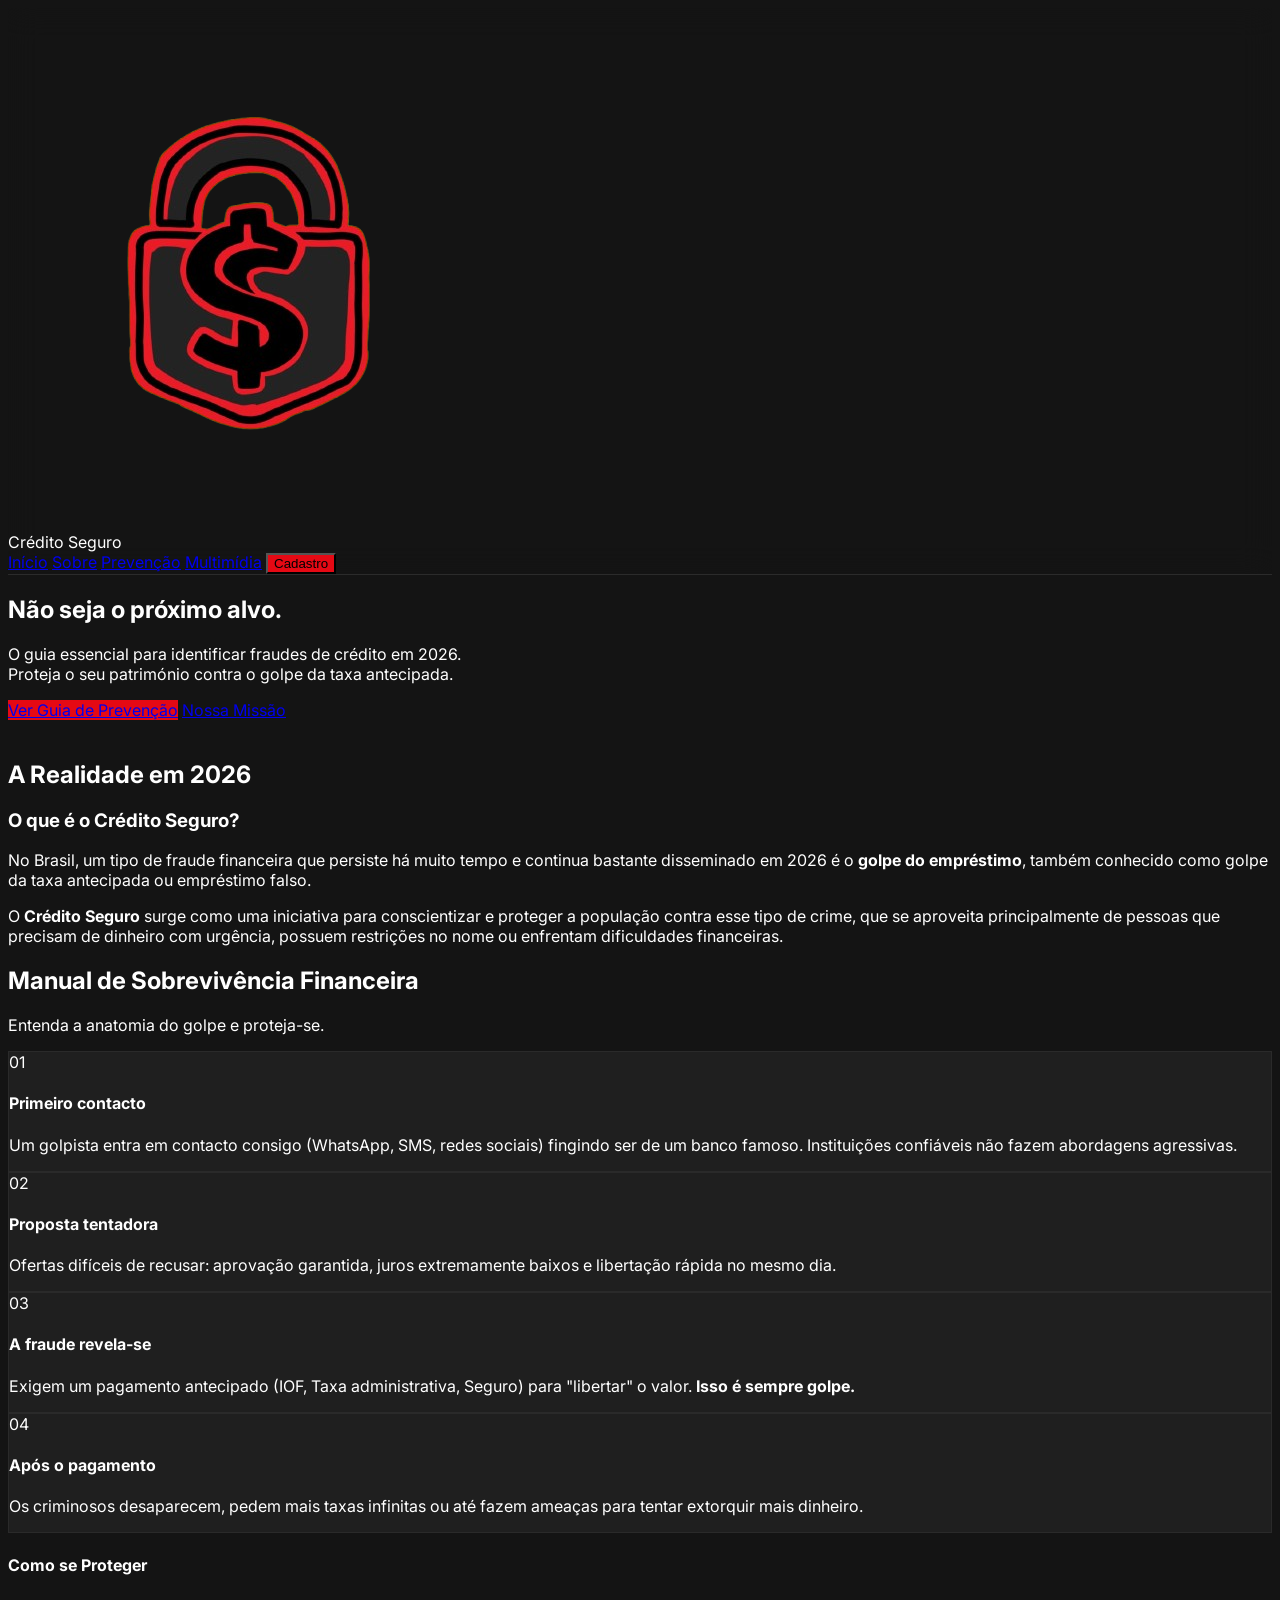
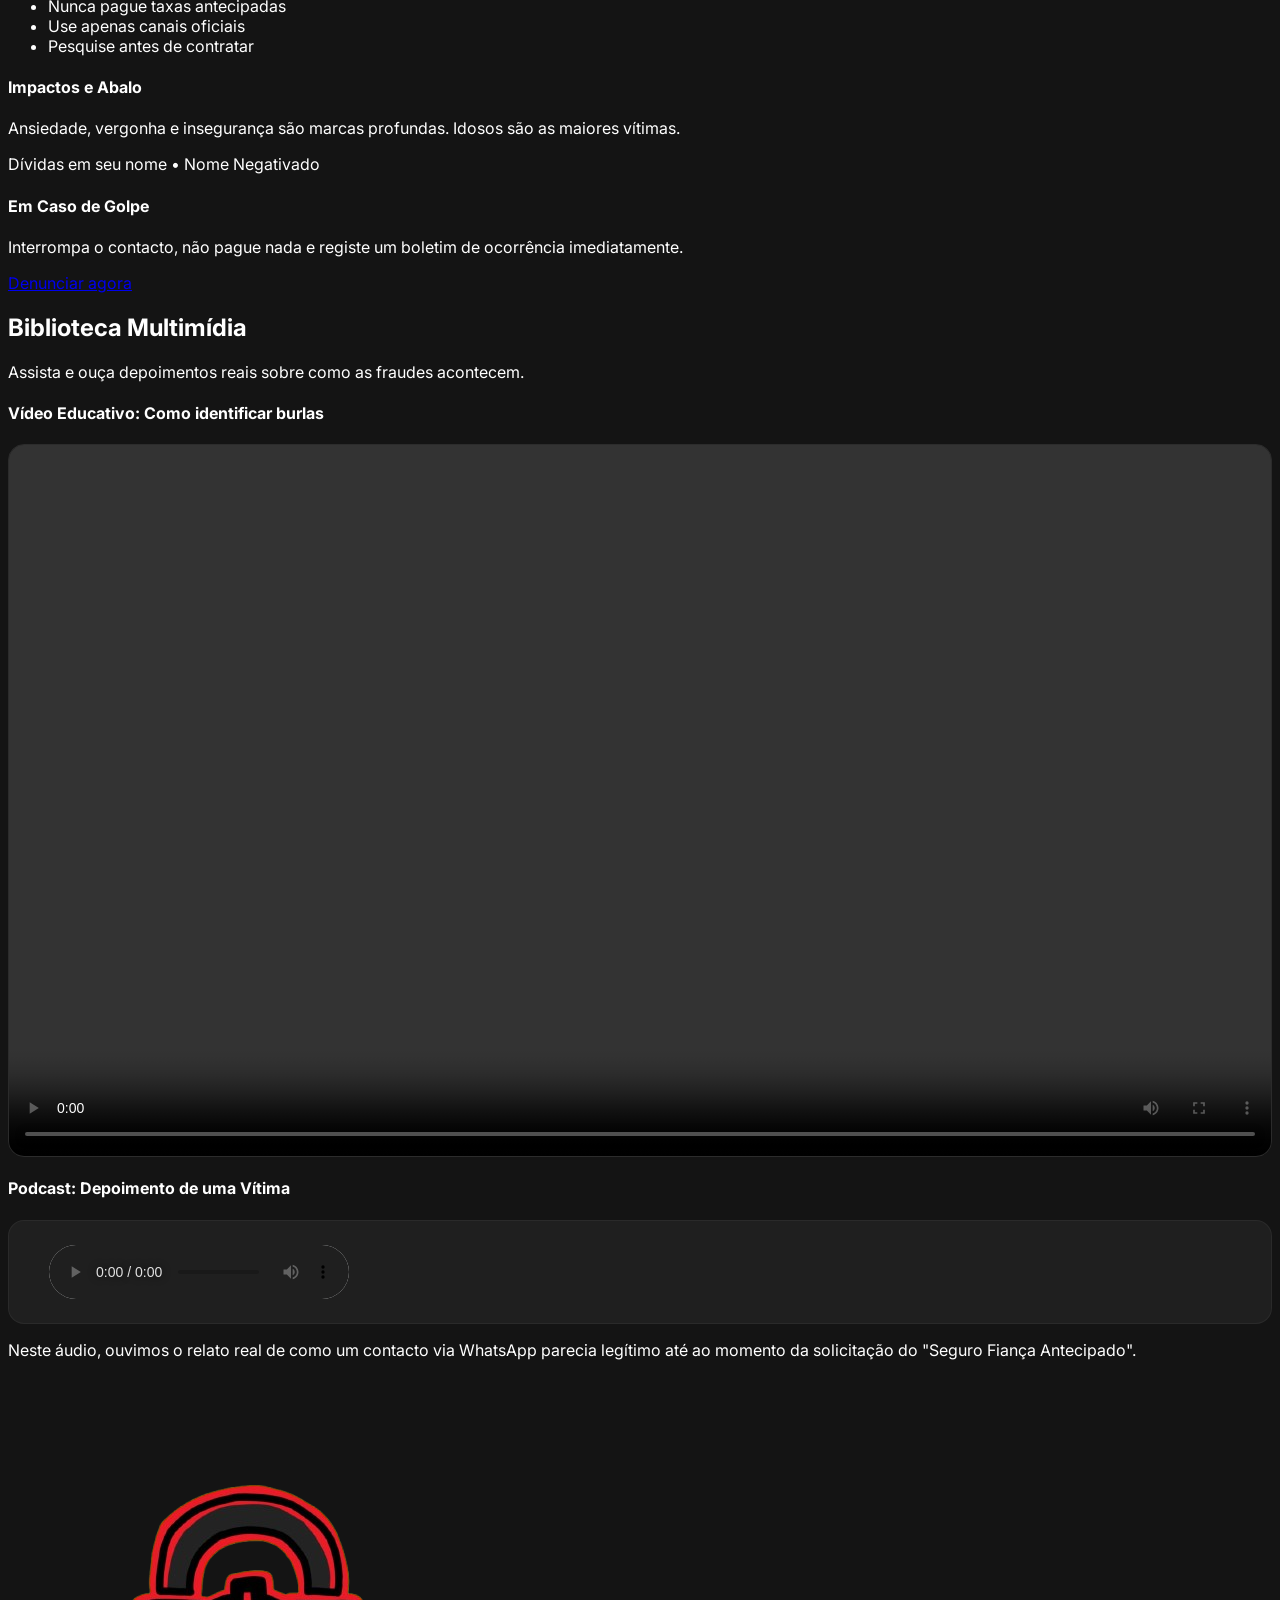
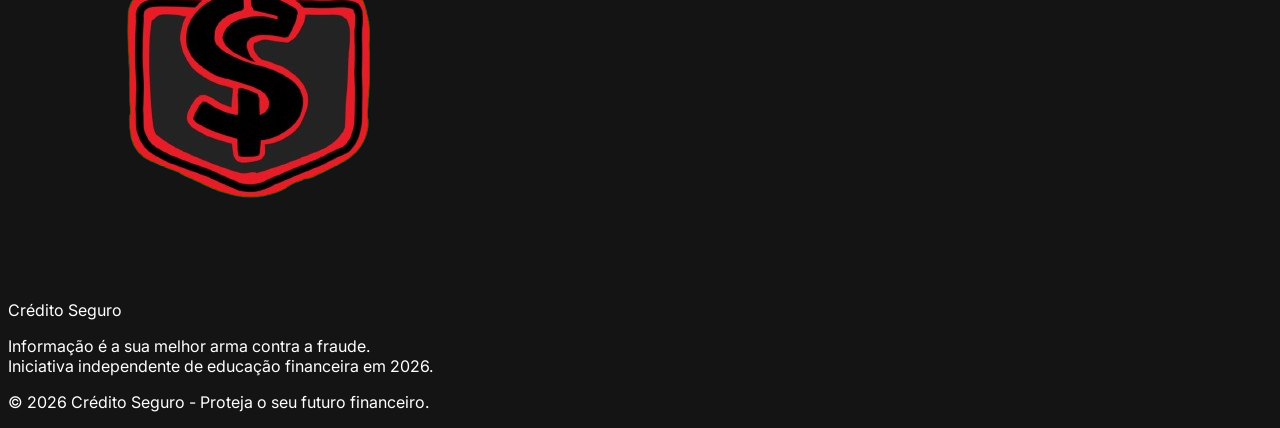
==== site.html @ 8db6a064 "codigo frontend" ====
<!DOCTYPE html>
<html lang="pt-pt">
<head>
    <meta charset="UTF-8">
    <meta name="viewport" content="width=device-width, initial-scale=1.0">
    <title>Crédito Seguro | Prevenção contra Fraudes 2026</title>
    <script src="https://cdn.tailwindcss.com"></script>
    <link href="https://fonts.googleapis.com/css2?family=Inter:wght@300;400;600;700&display=swap" rel="stylesheet">
    <script src="https://unpkg.com/lucide@latest"></script>
    <style>
        :root {
            --netflix-red: #E50914;
            --dark-bg: #141414;
        }

        html { scroll-behavior: smooth; }
        body {
            background-color: var(--dark-bg);
            color: #fff;
            font-family: 'Inter', sans-serif;
            overflow-x: hidden;
        }

        /* Estilo Netflix - Glassmorphism e Hover */
        .glass-nav {
            background: rgba(20, 20, 20, 0.8);
            backdrop-filter: blur(15px);
            border-bottom: 1px solid rgba(255,255,255,0.1);
        }

        .netflix-card {
            transition: transform 0.3s ease, border-color 0.3s ease;
            background: #1f1f1f;
            border: 1px solid rgba(255,255,255,0.05);
        }

        .netflix-card:hover {
            transform: translateY(-5px);
            border-color: var(--netflix-red);
        }

        .btn-netflix {
            background-color: var(--netflix-red);
            transition: all 0.3s ease;
        }

        .btn-netflix:hover {
            background-color: #f6121d;
            transform: scale(1.02);
            box-shadow: 0 0 20px rgba(229, 9, 20, 0.4);
        }

        /* Efeito de Movimento no Fundo (Hero) */
        .hero-bg-container {
            position: absolute;
            top: 0;
            left: 0;
            width: 100%;
            height: 100%;
            z-index: -1;
            overflow: hidden;
        }

        .hero-bg-image {
            width: 100%;
            height: 100%;
            background-image: linear-gradient(to bottom, rgba(20,20,20,0.4) 0%, rgba(20,20,20,1) 90%), 
                              url('https://images.unsplash.com/photo-1550751827-4bd374c3f58b?auto=format&fit=crop&w=1920');
            background-size: cover;
            background-position: center;
            animation: slowZoom 20s infinite alternate ease-in-out;
        }

        @keyframes slowZoom {
            from { transform: scale(1); }
            to { transform: scale(1.15); }
        }

        /* Sistema de Estrelas Interativo */
        .star-rating {
            display: flex;
            flex-direction: row-reverse;
            justify-content: center;
            gap: 8px;
        }
        .star-rating input { display: none; }
        .star-rating label {
            cursor: pointer;
            font-size: 2rem;
            color: #333;
            transition: color 0.2s ease;
        }
        .star-rating label:before { content: '★'; }
        .star-rating input:checked ~ label,
        .star-rating label:hover,
        .star-rating label:hover ~ label {
            color: var(--netflix-red);
        }

        /* Scrollbar Personalizada */
        ::-webkit-scrollbar { width: 8px; }
        ::-webkit-scrollbar-track { background: #141414; }
        ::-webkit-scrollbar-thumb { background: #333; border-radius: 4px; }
        ::-webkit-scrollbar-thumb:hover { background: var(--netflix-red); }

        .animate-fade-in {
            animation: fadeIn 1s ease-out forwards;
        }
        @keyframes fadeIn {
            from { opacity: 0; transform: translateY(20px); }
            to { opacity: 1; transform: translateY(0); }
        }

        .video-container {
            position: relative;
            padding-bottom: 56.25%; /* 16:9 */
            height: 0;
            overflow: hidden;
            border-radius: 1rem;
            border: 1px solid rgba(255,255,255,0.1);
        }
        .video-container video {
            position: absolute;
            top: 0;
            left: 0;
            width: 100%;
            height: 100%;
        }

        .audio-player {
            background: #1f1f1f;
            border-radius: 1rem;
            padding: 1.5rem;
            border: 1px solid rgba(255,255,255,0.05);
            display: flex;
            align-items: center;
            gap: 1rem;
        }
        audio::-webkit-media-controls-panel {
            background-color: #1f1f1f;
        }
        audio::-webkit-media-controls-play-button,
        audio::-webkit-media-controls-current-time-display,
        audio::-webkit-media-controls-time-remaining-display,
        audio::-webkit-media-controls-mute-button,
        audio::-webkit-media-controls-volume-slider {
            filter: invert(1);
        }

        /* Classes para navegação de página */
        .page-content { display: block; }
        .hidden-page { display: none; }
    </style>
</head>
<body>

    <!-- Menu de Navegação -->
    <nav class="glass-nav fixed w-full z-50 py-4 px-6">
        <div class="max-w-7xl mx-auto flex justify-between items-center">
            <div class="flex items-center gap-2 cursor-pointer" onclick="showMainPage()">
                <img src="imagem/cadeado.png" alt="Logo Crédito Seguro" class="w-[100px] h-[100px] object-contain" onerror="this.src='https://cdn-icons-png.flaticon.com/512/3064/3064155.png'">
                <div class="text-2xl font-bold text-red-600 tracking-tighter uppercase">Crédito Seguro</div>
            </div>
            <div class="hidden md:flex items-center space-x-8 text-sm font-semibold uppercase tracking-wider">
                <a href="#home" onclick="showMainPage()" class="hover:text-red-600 transition">Início</a>
                <a href="#sobre" onclick="showMainPage()" class="hover:text-red-600 transition">Sobre</a>
                <a href="#prevenção" onclick="showMainPage()" class="hover:text-red-600 transition">Prevenção</a>
                <a href="#multimedia" onclick="showMainPage()" class="hover:text-red-600 transition">Multimídia</a>
                <!-- Cadastro como Botão -->
                <button onclick="showRegisterPage()" class="btn-netflix px-6 py-2 rounded text-white font-bold transition">Cadastro</button>
            </div>
        </div>
    </nav>

    <!-- CONTEÚDO PRINCIPAL (Página 1) -->
    <main id="main-view" class="page-content">
        <!-- Hero Section -->
        <section id="home" class="relative h-screen flex items-center justify-center px-6 overflow-hidden">
            <div class="hero-bg-container">
                <div class="hero-bg-image"></div>
            </div>
            <div class="relative z-10 text-center max-w-4xl animate-fade-in">
                <h1 class="text-5xl md:text-7xl font-bold mb-6 leading-tight drop-shadow-2xl">Não seja o próximo alvo.</h1>
                <p class="text-lg md:text-xl text-gray-200 mb-10 drop-shadow-md font-medium">
                    O guia essencial para identificar fraudes de crédito em 2026. <br class="hidden md:block"> Proteja o seu património contra o golpe da taxa antecipada.
                </p>
                <div class="flex flex-col md:flex-row gap-4 justify-center">
                    <a href="#prevenção" class="btn-netflix px-8 py-4 rounded font-bold uppercase tracking-widest text-sm">Ver Guia de Prevenção</a>
                    <a href="#sobre" class="bg-black/50 backdrop-blur-sm hover:bg-zinc-800/80 px-8 py-4 rounded font-bold uppercase tracking-widest text-sm transition border border-white/20">Nossa Missão</a>
                </div>
            </div>
        </section>

        <!-- Secção Sobre -->
        <section id="sobre" class="py-24 px-6 bg-zinc-950">
            <div class="max-w-6xl mx-auto grid md:grid-cols-2 gap-16 items-center">
                <div class="relative rounded-xl overflow-hidden shadow-2xl group">
                    <div class="absolute inset-0 bg-red-600/10 group-hover:bg-transparent transition duration-500"></div>
                    <img src="https://images.unsplash.com/photo-1563986768609-322da13575f3?auto=format&fit=crop&w=1200" alt="" class="opacity-80 group-hover:opacity-100 transition duration-700 scale-105 group-hover:scale-100">
                </div>
                <div>
                    <h2 class="text-red-600 font-bold uppercase tracking-widest text-sm mb-4">A Realidade em 2026</h2>
                    <h3 class="text-3xl md:text-4xl font-bold mb-6">O que é o Crédito Seguro?</h3>
                    <p class="text-gray-300 mb-6 leading-relaxed">
                        No Brasil, um tipo de fraude financeira que persiste há muito tempo e continua bastante disseminado em 2026 é o <strong>golpe do empréstimo</strong>, também conhecido como golpe da taxa antecipada ou empréstimo falso.
                    </p>
                    <p class="text-gray-300 leading-relaxed">
                        O <strong>Crédito Seguro</strong> surge como uma iniciativa para conscientizar e proteger a população contra esse tipo de crime, que se aproveita principalmente de pessoas que precisam de dinheiro com urgência, possuem restrições no nome ou enfrentam dificuldades financeiras.
                    </p>
                </div>
            </div>
        </section>

        <!-- Secção Prevenção -->
        <section id="prevenção" class="py-24 px-6">
            <div class="max-w-7xl mx-auto">
                <div class="text-center mb-16">
                    <h2 class="text-4xl font-bold mb-4">Manual de Sobrevivência Financeira</h2>
                    <p class="text-gray-400">Entenda a anatomia do golpe e proteja-se.</p>
                </div>

                <div class="grid md:grid-cols-2 lg:grid-cols-4 gap-6 mb-20">
                    <div class="netflix-card p-8 rounded-xl">
                        <div class="text-red-600 font-bold text-5xl mb-4 opacity-30">01</div>
                        <h4 class="font-bold mb-3 uppercase text-sm tracking-wider">Primeiro contacto</h4>
                        <p class="text-xs text-gray-400 leading-relaxed">Um golpista entra em contacto consigo (WhatsApp, SMS, redes sociais) fingindo ser de um banco famoso. Instituições confiáveis não fazem abordagens agressivas.</p>
                    </div>
                    <div class="netflix-card p-8 rounded-xl">
                        <div class="text-red-600 font-bold text-5xl mb-4 opacity-30">02</div>
                        <h4 class="font-bold mb-3 uppercase text-sm tracking-wider">Proposta tentadora</h4>
                        <p class="text-xs text-gray-400 leading-relaxed">Ofertas difíceis de recusar: aprovação garantida, juros extremamente baixos e libertação rápida no mesmo dia.</p>
                    </div>
                    <div class="netflix-card p-8 rounded-xl">
                        <div class="text-red-600 font-bold text-5xl mb-4 opacity-30">03</div>
                        <h4 class="font-bold mb-3 uppercase text-sm tracking-wider">A fraude revela-se</h4>
                        <p class="text-xs text-gray-400 leading-relaxed">Exigem um pagamento antecipado (IOF, Taxa administrativa, Seguro) para "libertar" o valor. <strong>Isso é sempre golpe.</strong></p>
                    </div>
                    <div class="netflix-card p-8 rounded-xl">
                        <div class="text-red-600 font-bold text-5xl mb-4 opacity-30">04</div>
                        <h4 class="font-bold mb-3 uppercase text-sm tracking-wider">Após o pagamento</h4>
                        <p class="text-xs text-gray-400 leading-relaxed">Os criminosos desaparecem, pedem mais taxas infinitas ou até fazem ameaças para tentar extorquir mais dinheiro.</p>
                    </div>
                </div>

                <div class="grid md:grid-cols-3 gap-8">
                    <div class="bg-zinc-900/50 p-8 rounded-2xl border border-white/5">
                        <h4 class="font-bold text-xl mb-6 flex items-center gap-2"><i data-lucide="shield" class="text-red-600"></i> Como se Proteger</h4>
                        <ul class="space-y-4 text-sm text-gray-400">
                            <li class="flex items-start gap-3"><i data-lucide="x-circle" class="text-red-600 w-5 h-5 shrink-0"></i> Nunca pague taxas antecipadas</li>
                            <li class="flex items-start gap-3"><i data-lucide="check-circle" class="text-green-600 w-5 h-5 shrink-0"></i> Use apenas canais oficiais</li>
                            <li class="flex items-start gap-3"><i data-lucide="alert-triangle" class="text-yellow-600 w-5 h-5 shrink-0"></i> Pesquise antes de contratar</li>
                        </ul>
                    </div>
                    <div class="bg-zinc-900/50 p-8 rounded-2xl border border-white/5">
                        <h4 class="font-bold text-xl mb-6 flex items-center gap-2"><i data-lucide="frown" class="text-red-600"></i> Impactos e Abalo</h4>
                        <p class="text-sm text-gray-400 mb-4">Ansiedade, vergonha e insegurança são marcas profundas. Idosos são as maiores vítimas.</p>
                        <div class="text-xs font-bold text-red-500 uppercase">Dívidas em seu nome • Nome Negativado</div>
                    </div>
                    <div class="bg-zinc-900/50 p-8 rounded-2xl border border-red-600/20">
                        <h4 class="font-bold text-xl mb-6 flex items-center gap-2"><i data-lucide="life-buoy" class="text-red-600"></i> Em Caso de Golpe</h4>
                        <p class="text-sm text-gray-400 mb-6">Interrompa o contacto, não pague nada e registe um boletim de ocorrência imediatamente.</p>
                        <a href="https://www.consumidor.gov.br" target="_blank" class="block text-center bg-zinc-800 py-3 rounded text-xs font-bold hover:bg-zinc-700 transition uppercase">Denunciar agora</a>
                    </div>
                </div>
            </div>
        </section>

        <!-- Biblioteca Multimédia -->
        <section id="multimedia" class="py-24 px-6 bg-zinc-950 border-t border-white/5">
            <div class="max-w-6xl mx-auto">
                <div class="text-center mb-16">
                    <h2 class="text-3xl font-bold mb-4 uppercase tracking-widest">Biblioteca Multimídia</h2>
                    <p class="text-gray-400">Assista e ouça depoimentos reais sobre como as fraudes acontecem.</p>
                </div>

                <div class="grid lg:grid-cols-2 gap-12 items-start">
                    <div class="space-y-6">
                        <div class="flex items-center gap-3 mb-2">
                            <i data-lucide="play-circle" class="text-red-600"></i>
                            <h4 class="font-bold uppercase tracking-wider text-sm text-gray-300">Vídeo Educativo: Como identificar burlas</h4>
                        </div>
                        <div class="video-container shadow-2xl">
                            <video controls class="rounded-lg">
                                <source src="video/miranha.mp4" type="video/mp4">
                            </video>
                        </div>
                    </div>
                    <div class="space-y-6">
                        <div class="flex items-center gap-3 mb-2">
                            <i data-lucide="mic" class="text-red-600"></i>
                            <h4 class="font-bold uppercase tracking-wider text-sm text-gray-300">Podcast: Depoimento de uma Vítima</h4>
                        </div>
                        <div class="audio-player">
                            <div class="bg-red-600 p-3 rounded-full">
                                <i data-lucide="volume-2" class="text-white w-6 h-6"></i>
                            </div>
                            <audio controls class="w-full h-8">
                                <source src="audio/videoplayback.mp4" type="audio/mpeg">
                            </audio>
                        </div>
                        <div class="p-6 bg-zinc-900/80 rounded-xl border border-white/5">
                            <p class="text-xs text-gray-400 leading-relaxed">Neste áudio, ouvimos o relato real de como um contacto via WhatsApp parecia legítimo até ao momento da solicitação do "Seguro Fiança Antecipado".</p>
                        </div>
                    </div>
                </div>
            </div>
        </section>
    </main>

    <!-- PÁGINA DE CADASTRO (Página 2 - Oculta por padrão) -->
    <main id="register-view" class="hidden-page pt-32 pb-24 px-6 min-h-screen">
        <div class="max-w-3xl mx-auto">
            <button onclick="showMainPage()" class="text-gray-400 hover:text-white flex items-center gap-2 mb-8 transition">
                <i data-lucide="arrow-left"></i> Voltar para o início
            </button>
            <div class="bg-zinc-900 rounded-3xl p-10 shadow-2xl border border-white/5">
                <div class="text-center mb-10">
                    <h2 class="text-3xl font-bold mb-2">Mantenha-se Atualizado</h2>
                    <p class="text-gray-400">Receba alertas de novos golpes e avalie o nosso conteúdo.</p>
                </div>

                <form class="space-y-6">
                    <div class="grid md:grid-cols-2 gap-6">
                        <div class="space-y-2">
                            <label class="text-xs font-bold text-gray-500 uppercase">Nome Completo</label>
                            <input type="text" placeholder="Ex: João Silva" class="w-full bg-black border border-zinc-800 p-4 rounded focus:border-red-600 outline-none transition text-white">
                        </div>
                        <div class="space-y-2">
                            <label class="text-xs font-bold text-gray-500 uppercase">E-mail</label>
                            <input type="email" placeholder="email@exemplo.com" class="w-full bg-black border border-zinc-800 p-4 rounded focus:border-red-600 outline-none transition text-white">
                        </div>
                    </div>

                    <div class="grid md:grid-cols-3 gap-6">
                        <div class="space-y-2">
                            <label class="text-xs font-bold text-gray-500 uppercase">Telefone</label>
                            <input type="tel" placeholder="(00) 00000-0000" class="w-full bg-black border border-zinc-800 p-4 rounded focus:border-red-600 outline-none transition text-white">
                        </div>
                        <div class="space-y-2">
                            <label class="text-xs font-bold text-gray-500 uppercase">CPF</label>
                            <input type="text" placeholder="000.000.000-00" class="w-full bg-black border border-zinc-800 p-4 rounded focus:border-red-600 outline-none transition text-white">
                        </div>
                        <div class="space-y-2">
                            <label class="text-xs font-bold text-gray-500 uppercase">Data de Nascimento</label>
                            <input type="date" class="w-full bg-black border border-zinc-800 p-4 rounded focus:border-red-600 outline-none transition text-white">
                        </div>
                    </div>

                    <div class="pt-8 border-t border-white/10">
                        <p class="text-center text-sm font-bold text-gray-400 mb-4 uppercase tracking-widest">Avalie a utilidade desta informação</p>
                        <div class="star-rating">
                            <input type="radio" id="star5" name="rating" value="5"><label for="star5"></label>
                            <input type="radio" id="star4" name="rating" value="4"><label for="star4"></label>
                            <input type="radio" id="star3" name="rating" value="3"><label for="star3"></label>
                            <input type="radio" id="star2" name="rating" value="2"><label for="star2"></label>
                            <input type="radio" id="star1" name="rating" value="1"><label for="star1"></label>
                        </div>
                    </div>

                    <button type="button" onclick="alert('Cadastro realizado com sucesso!')" class="w-full btn-netflix py-5 rounded font-bold text-lg uppercase tracking-widest mt-4">Concluir Cadastro</button>
                </form>
            </div>
        </div>
    </main>

    <!-- Rodapé -->
    <footer class="py-16 border-t border-white/10 text-center bg-black">
        <div class="flex flex-col items-center gap-4 mb-6">
            <img src="imagem/cadeado.png" alt="Logo Crédito Seguro" class="w-[160px] h-[160px] object-contain">
            
            <div class="text-3xl font-bold text-red-600 tracking-tighter uppercase">Crédito Seguro</div>
            
            <p class="text-gray-500 text-sm max-w-lg mx-auto leading-relaxed mt-2">
                Informação é a sua melhor arma contra a fraude. <br> 
                Iniciativa independente de educação financeira em 2026.
            </p>
        </div>
        <p class="mt-8 text-[10px] text-gray-700 uppercase tracking-widest">© 2026 Crédito Seguro - Proteja o seu futuro financeiro.</p>
    </footer>

    <script>
        lucide.createIcons();

        // Lógica de Troca de Páginas
        function showRegisterPage() {
            document.getElementById('main-view').classList.add('hidden-page');
            document.getElementById('register-view').classList.remove('hidden-page');
            window.scrollTo(0, 0);
        }

        function showMainPage() {
            document.getElementById('register-view').classList.add('hidden-page');
            document.getElementById('main-view').classList.remove('hidden-page');
        }

        const observer = new IntersectionObserver((entries) => {
            entries.forEach(entry => {
                if (entry.isIntersecting) {
                    entry.target.classList.add('animate-fade-in');
                    entry.target.style.opacity = '1';
                }
            });
        }, { threshold: 0.05 });

        document.querySelectorAll('section').forEach(section => {
            if(section.id !== 'home') {
                section.style.opacity = '0';
                observer.observe(section);
            }
        });
    </script>
</body>
</html>
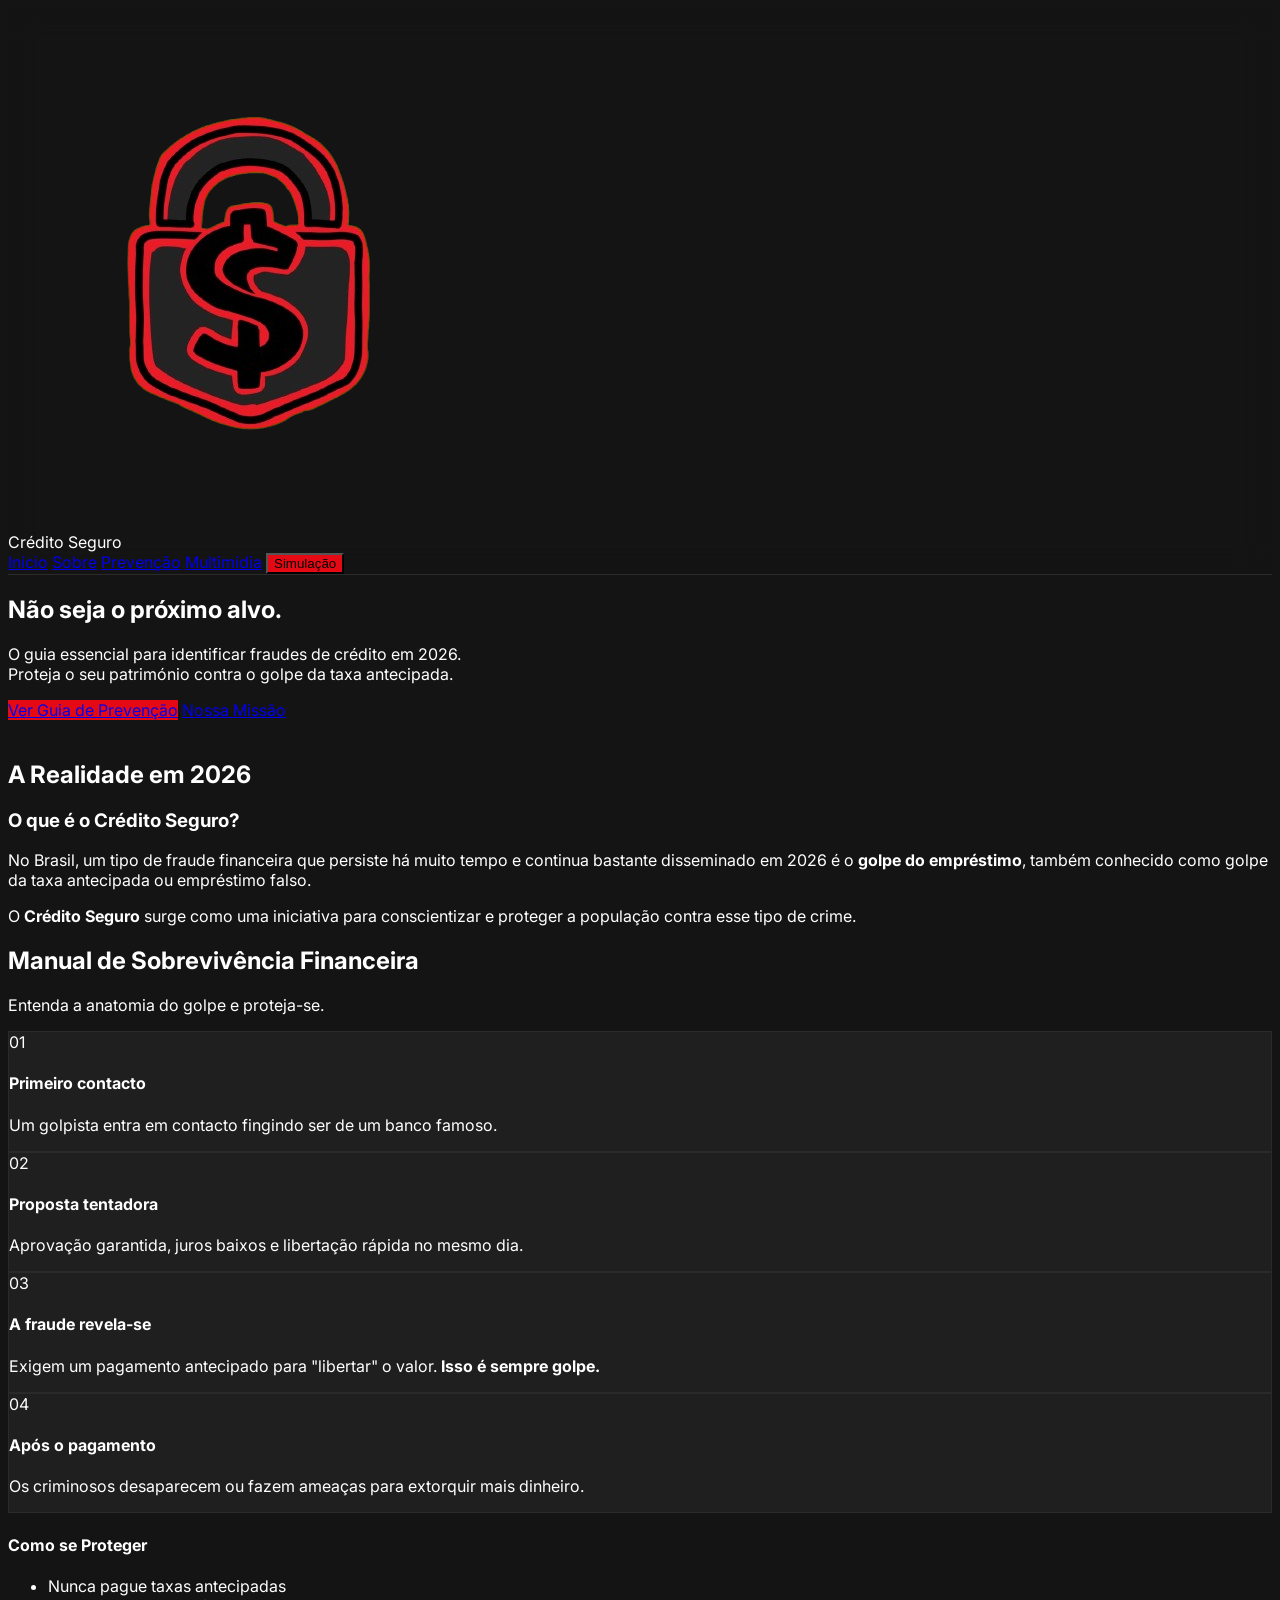
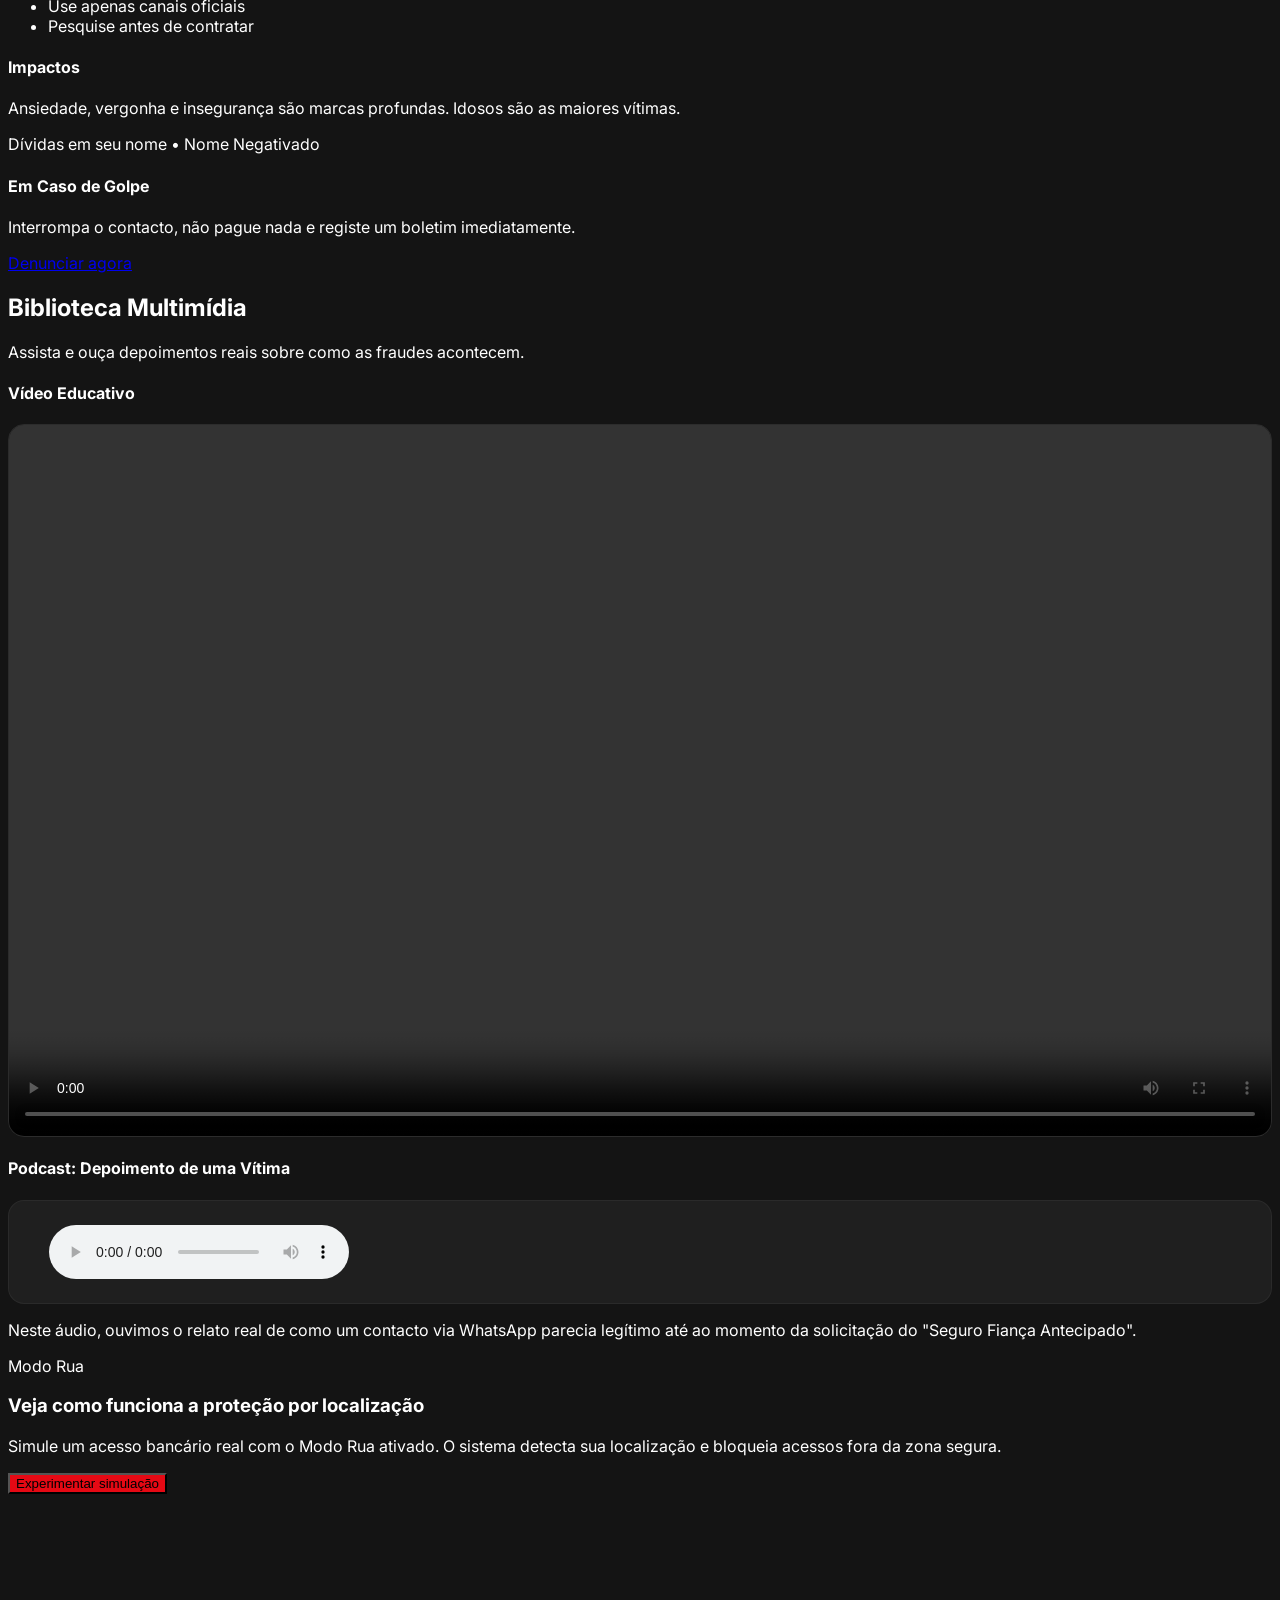
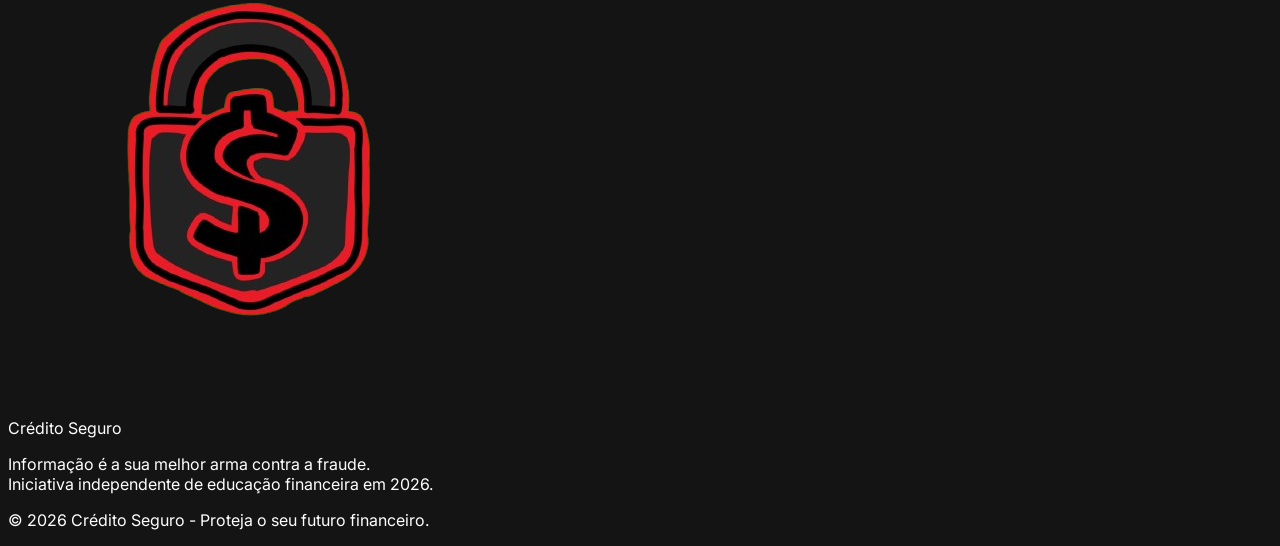
==== commit 0966b662: "refactor: separação do frontend em estrutura organizada (HTML + CSS + JS modular)" ====
--- a/site.html
+++ b/site.html
@@ -7,407 +7,273 @@
     <script src="https://cdn.tailwindcss.com"></script>
     <link href="https://fonts.googleapis.com/css2?family=Inter:wght@300;400;600;700&display=swap" rel="stylesheet">
     <script src="https://unpkg.com/lucide@latest"></script>
-    <style>
-        :root {
-            --netflix-red: #E50914;
-            --dark-bg: #141414;
-        }
-
-        html { scroll-behavior: smooth; }
-        body {
-            background-color: var(--dark-bg);
-            color: #fff;
-            font-family: 'Inter', sans-serif;
-            overflow-x: hidden;
-        }
-
-        /* Estilo Netflix - Glassmorphism e Hover */
-        .glass-nav {
-            background: rgba(20, 20, 20, 0.8);
-            backdrop-filter: blur(15px);
-            border-bottom: 1px solid rgba(255,255,255,0.1);
-        }
-
-        .netflix-card {
-            transition: transform 0.3s ease, border-color 0.3s ease;
-            background: #1f1f1f;
-            border: 1px solid rgba(255,255,255,0.05);
-        }
-
-        .netflix-card:hover {
-            transform: translateY(-5px);
-            border-color: var(--netflix-red);
-        }
-
-        .btn-netflix {
-            background-color: var(--netflix-red);
-            transition: all 0.3s ease;
-        }
-
-        .btn-netflix:hover {
-            background-color: #f6121d;
-            transform: scale(1.02);
-            box-shadow: 0 0 20px rgba(229, 9, 20, 0.4);
-        }
-
-        /* Efeito de Movimento no Fundo (Hero) */
-        .hero-bg-container {
-            position: absolute;
-            top: 0;
-            left: 0;
-            width: 100%;
-            height: 100%;
-            z-index: -1;
-            overflow: hidden;
-        }
-
-        .hero-bg-image {
-            width: 100%;
-            height: 100%;
-            background-image: linear-gradient(to bottom, rgba(20,20,20,0.4) 0%, rgba(20,20,20,1) 90%), 
-                              url('https://images.unsplash.com/photo-1550751827-4bd374c3f58b?auto=format&fit=crop&w=1920');
-            background-size: cover;
-            background-position: center;
-            animation: slowZoom 20s infinite alternate ease-in-out;
-        }
-
-        @keyframes slowZoom {
-            from { transform: scale(1); }
-            to { transform: scale(1.15); }
-        }
-
-        /* Sistema de Estrelas Interativo */
-        .star-rating {
-            display: flex;
-            flex-direction: row-reverse;
-            justify-content: center;
-            gap: 8px;
-        }
-        .star-rating input { display: none; }
-        .star-rating label {
-            cursor: pointer;
-            font-size: 2rem;
-            color: #333;
-            transition: color 0.2s ease;
-        }
-        .star-rating label:before { content: '★'; }
-        .star-rating input:checked ~ label,
-        .star-rating label:hover,
-        .star-rating label:hover ~ label {
-            color: var(--netflix-red);
-        }
-
-        /* Scrollbar Personalizada */
-        ::-webkit-scrollbar { width: 8px; }
-        ::-webkit-scrollbar-track { background: #141414; }
-        ::-webkit-scrollbar-thumb { background: #333; border-radius: 4px; }
-        ::-webkit-scrollbar-thumb:hover { background: var(--netflix-red); }
-
-        .animate-fade-in {
-            animation: fadeIn 1s ease-out forwards;
-        }
-        @keyframes fadeIn {
-            from { opacity: 0; transform: translateY(20px); }
-            to { opacity: 1; transform: translateY(0); }
-        }
-
-        .video-container {
-            position: relative;
-            padding-bottom: 56.25%; /* 16:9 */
-            height: 0;
-            overflow: hidden;
-            border-radius: 1rem;
-            border: 1px solid rgba(255,255,255,0.1);
-        }
-        .video-container video {
-            position: absolute;
-            top: 0;
-            left: 0;
-            width: 100%;
-            height: 100%;
-        }
-
-        .audio-player {
-            background: #1f1f1f;
-            border-radius: 1rem;
-            padding: 1.5rem;
-            border: 1px solid rgba(255,255,255,0.05);
-            display: flex;
-            align-items: center;
-            gap: 1rem;
-        }
-        audio::-webkit-media-controls-panel {
-            background-color: #1f1f1f;
-        }
-        audio::-webkit-media-controls-play-button,
-        audio::-webkit-media-controls-current-time-display,
-        audio::-webkit-media-controls-time-remaining-display,
-        audio::-webkit-media-controls-mute-button,
-        audio::-webkit-media-controls-volume-slider {
-            filter: invert(1);
-        }
-
-        /* Classes para navegação de página */
-        .page-content { display: block; }
-        .hidden-page { display: none; }
-    </style>
+    <link rel="stylesheet" href="https://unpkg.com/leaflet@1.9.4/dist/leaflet.css"/>
+    <script src="https://unpkg.com/leaflet@1.9.4/dist/leaflet.js"></script>
+    <link rel="stylesheet" href="style.css">
 </head>
 <body>
 
-    <!-- Menu de Navegação -->
-    <nav class="glass-nav fixed w-full z-50 py-4 px-6">
-        <div class="max-w-7xl mx-auto flex justify-between items-center">
-            <div class="flex items-center gap-2 cursor-pointer" onclick="showMainPage()">
-                <img src="imagem/cadeado.png" alt="Logo Crédito Seguro" class="w-[100px] h-[100px] object-contain" onerror="this.src='https://cdn-icons-png.flaticon.com/512/3064/3064155.png'">
-                <div class="text-2xl font-bold text-red-600 tracking-tighter uppercase">Crédito Seguro</div>
-            </div>
-            <div class="hidden md:flex items-center space-x-8 text-sm font-semibold uppercase tracking-wider">
-                <a href="#home" onclick="showMainPage()" class="hover:text-red-600 transition">Início</a>
-                <a href="#sobre" onclick="showMainPage()" class="hover:text-red-600 transition">Sobre</a>
-                <a href="#prevenção" onclick="showMainPage()" class="hover:text-red-600 transition">Prevenção</a>
-                <a href="#multimedia" onclick="showMainPage()" class="hover:text-red-600 transition">Multimídia</a>
-                <!-- Cadastro como Botão -->
-                <button onclick="showRegisterPage()" class="btn-netflix px-6 py-2 rounded text-white font-bold transition">Cadastro</button>
-            </div>
-        </div>
-    </nav>
-
-    <!-- CONTEÚDO PRINCIPAL (Página 1) -->
-    <main id="main-view" class="page-content">
-        <!-- Hero Section -->
-        <section id="home" class="relative h-screen flex items-center justify-center px-6 overflow-hidden">
-            <div class="hero-bg-container">
-                <div class="hero-bg-image"></div>
-            </div>
-            <div class="relative z-10 text-center max-w-4xl animate-fade-in">
-                <h1 class="text-5xl md:text-7xl font-bold mb-6 leading-tight drop-shadow-2xl">Não seja o próximo alvo.</h1>
-                <p class="text-lg md:text-xl text-gray-200 mb-10 drop-shadow-md font-medium">
-                    O guia essencial para identificar fraudes de crédito em 2026. <br class="hidden md:block"> Proteja o seu património contra o golpe da taxa antecipada.
-                </p>
-                <div class="flex flex-col md:flex-row gap-4 justify-center">
-                    <a href="#prevenção" class="btn-netflix px-8 py-4 rounded font-bold uppercase tracking-widest text-sm">Ver Guia de Prevenção</a>
-                    <a href="#sobre" class="bg-black/50 backdrop-blur-sm hover:bg-zinc-800/80 px-8 py-4 rounded font-bold uppercase tracking-widest text-sm transition border border-white/20">Nossa Missão</a>
-                </div>
-            </div>
-        </section>
-
-        <!-- Secção Sobre -->
-        <section id="sobre" class="py-24 px-6 bg-zinc-950">
-            <div class="max-w-6xl mx-auto grid md:grid-cols-2 gap-16 items-center">
-                <div class="relative rounded-xl overflow-hidden shadow-2xl group">
-                    <div class="absolute inset-0 bg-red-600/10 group-hover:bg-transparent transition duration-500"></div>
-                    <img src="https://images.unsplash.com/photo-1563986768609-322da13575f3?auto=format&fit=crop&w=1200" alt="" class="opacity-80 group-hover:opacity-100 transition duration-700 scale-105 group-hover:scale-100">
-                </div>
-                <div>
-                    <h2 class="text-red-600 font-bold uppercase tracking-widest text-sm mb-4">A Realidade em 2026</h2>
-                    <h3 class="text-3xl md:text-4xl font-bold mb-6">O que é o Crédito Seguro?</h3>
-                    <p class="text-gray-300 mb-6 leading-relaxed">
-                        No Brasil, um tipo de fraude financeira que persiste há muito tempo e continua bastante disseminado em 2026 é o <strong>golpe do empréstimo</strong>, também conhecido como golpe da taxa antecipada ou empréstimo falso.
-                    </p>
-                    <p class="text-gray-300 leading-relaxed">
-                        O <strong>Crédito Seguro</strong> surge como uma iniciativa para conscientizar e proteger a população contra esse tipo de crime, que se aproveita principalmente de pessoas que precisam de dinheiro com urgência, possuem restrições no nome ou enfrentam dificuldades financeiras.
-                    </p>
-                </div>
-            </div>
-        </section>
-
-        <!-- Secção Prevenção -->
-        <section id="prevenção" class="py-24 px-6">
-            <div class="max-w-7xl mx-auto">
-                <div class="text-center mb-16">
-                    <h2 class="text-4xl font-bold mb-4">Manual de Sobrevivência Financeira</h2>
-                    <p class="text-gray-400">Entenda a anatomia do golpe e proteja-se.</p>
-                </div>
-
-                <div class="grid md:grid-cols-2 lg:grid-cols-4 gap-6 mb-20">
-                    <div class="netflix-card p-8 rounded-xl">
-                        <div class="text-red-600 font-bold text-5xl mb-4 opacity-30">01</div>
-                        <h4 class="font-bold mb-3 uppercase text-sm tracking-wider">Primeiro contacto</h4>
-                        <p class="text-xs text-gray-400 leading-relaxed">Um golpista entra em contacto consigo (WhatsApp, SMS, redes sociais) fingindo ser de um banco famoso. Instituições confiáveis não fazem abordagens agressivas.</p>
+<nav class="glass-nav fixed w-full z-50 py-4 px-6">
+    <div class="max-w-7xl mx-auto flex justify-between items-center">
+        <div class="flex items-center gap-2 cursor-pointer" onclick="showMainPage()">
+            <img src="imagem/cadeado.png" alt="Logo" class="w-[100px] h-[100px] object-contain" onerror="this.src='https://cdn-icons-png.flaticon.com/512/3064/3064155.png'">
+            <div class="text-2xl font-bold text-red-600 tracking-tighter uppercase">Crédito Seguro</div>
+        </div>
+        <div class="hidden md:flex items-center space-x-8 text-sm font-semibold uppercase tracking-wider">
+            <a href="#home" onclick="showMainPage()" class="hover:text-red-600 transition">Início</a>
+            <a href="#sobre" onclick="showMainPage()" class="hover:text-red-600 transition">Sobre</a>
+            <a href="#prevenção" onclick="showMainPage()" class="hover:text-red-600 transition">Prevenção</a>
+            <a href="#multimedia" onclick="showMainPage()" class="hover:text-red-600 transition">Multimídia</a>
+            <button onclick="showSimulation()" class="btn-netflix px-6 py-2 rounded text-white font-bold transition">Simulação</button>
+        </div>
+    </div>
+</nav>
+
+<!-- PÁGINA PRINCIPAL -->
+<main id="main-view" class="page-section">
+    <section id="home" class="relative h-screen flex items-center justify-center px-6 overflow-hidden">
+        <div class="hero-bg-container"><div class="hero-bg-image"></div></div>
+        <div class="relative z-10 text-center max-w-4xl animate-fade-in">
+            <h1 class="text-5xl md:text-7xl font-bold mb-6 leading-tight drop-shadow-2xl">Não seja o próximo alvo.</h1>
+            <p class="text-lg md:text-xl text-gray-200 mb-10 drop-shadow-md font-medium">O guia essencial para identificar fraudes de crédito em 2026. <br class="hidden md:block"> Proteja o seu património contra o golpe da taxa antecipada.</p>
+            <div class="flex flex-col md:flex-row gap-4 justify-center">
+                <a href="#prevenção" class="btn-netflix px-8 py-4 rounded font-bold uppercase tracking-widest text-sm">Ver Guia de Prevenção</a>
+                <a href="#sobre" class="bg-black/50 backdrop-blur-sm hover:bg-zinc-800/80 px-8 py-4 rounded font-bold uppercase tracking-widest text-sm transition border border-white/20">Nossa Missão</a>
+            </div>
+        </div>
+    </section>
+    <section id="sobre" class="py-24 px-6 bg-zinc-950">
+        <div class="max-w-6xl mx-auto grid md:grid-cols-2 gap-16 items-center">
+            <div class="relative rounded-xl overflow-hidden shadow-2xl group"><div class="absolute inset-0 bg-red-600/10 group-hover:bg-transparent transition duration-500"></div><img src="https://images.unsplash.com/photo-1563986768609-322da13575f3?auto=format&fit=crop&w=1200" alt="" class="opacity-80 group-hover:opacity-100 transition duration-700 scale-105 group-hover:scale-100"></div>
+            <div>
+                <h2 class="text-red-600 font-bold uppercase tracking-widest text-sm mb-4">A Realidade em 2026</h2>
+                <h3 class="text-3xl md:text-4xl font-bold mb-6">O que é o Crédito Seguro?</h3>
+                <p class="text-gray-300 mb-6 leading-relaxed">No Brasil, um tipo de fraude financeira que persiste há muito tempo e continua bastante disseminado em 2026 é o <strong>golpe do empréstimo</strong>, também conhecido como golpe da taxa antecipada ou empréstimo falso.</p>
+                <p class="text-gray-300 leading-relaxed">O <strong>Crédito Seguro</strong> surge como uma iniciativa para conscientizar e proteger a população contra esse tipo de crime.</p>
+            </div>
+        </div>
+    </section>
+    <section id="prevenção" class="py-24 px-6">
+        <div class="max-w-7xl mx-auto">
+            <div class="text-center mb-16"><h2 class="text-4xl font-bold mb-4">Manual de Sobrevivência Financeira</h2><p class="text-gray-400">Entenda a anatomia do golpe e proteja-se.</p></div>
+            <div class="grid md:grid-cols-2 lg:grid-cols-4 gap-6 mb-20">
+                <div class="netflix-card p-8 rounded-xl"><div class="text-red-600 font-bold text-5xl mb-4 opacity-30">01</div><h4 class="font-bold mb-3 uppercase text-sm tracking-wider">Primeiro contacto</h4><p class="text-xs text-gray-400 leading-relaxed">Um golpista entra em contacto fingindo ser de um banco famoso.</p></div>
+                <div class="netflix-card p-8 rounded-xl"><div class="text-red-600 font-bold text-5xl mb-4 opacity-30">02</div><h4 class="font-bold mb-3 uppercase text-sm tracking-wider">Proposta tentadora</h4><p class="text-xs text-gray-400 leading-relaxed">Aprovação garantida, juros baixos e libertação rápida no mesmo dia.</p></div>
+                <div class="netflix-card p-8 rounded-xl"><div class="text-red-600 font-bold text-5xl mb-4 opacity-30">03</div><h4 class="font-bold mb-3 uppercase text-sm tracking-wider">A fraude revela-se</h4><p class="text-xs text-gray-400 leading-relaxed">Exigem um pagamento antecipado para "libertar" o valor. <strong>Isso é sempre golpe.</strong></p></div>
+                <div class="netflix-card p-8 rounded-xl"><div class="text-red-600 font-bold text-5xl mb-4 opacity-30">04</div><h4 class="font-bold mb-3 uppercase text-sm tracking-wider">Após o pagamento</h4><p class="text-xs text-gray-400 leading-relaxed">Os criminosos desaparecem ou fazem ameaças para extorquir mais dinheiro.</p></div>
+            </div>
+            <div class="grid md:grid-cols-3 gap-8">
+                <div class="bg-zinc-900/50 p-8 rounded-2xl border border-white/5"><h4 class="font-bold text-xl mb-6 flex items-center gap-2"><i data-lucide="shield" class="text-red-600"></i> Como se Proteger</h4><ul class="space-y-4 text-sm text-gray-400"><li class="flex items-start gap-3"><i data-lucide="x-circle" class="text-red-600 w-5 h-5 shrink-0"></i> Nunca pague taxas antecipadas</li><li class="flex items-start gap-3"><i data-lucide="check-circle" class="text-green-600 w-5 h-5 shrink-0"></i> Use apenas canais oficiais</li><li class="flex items-start gap-3"><i data-lucide="alert-triangle" class="text-yellow-600 w-5 h-5 shrink-0"></i> Pesquise antes de contratar</li></ul></div>
+                <div class="bg-zinc-900/50 p-8 rounded-2xl border border-white/5"><h4 class="font-bold text-xl mb-6 flex items-center gap-2"><i data-lucide="frown" class="text-red-600"></i> Impactos</h4><p class="text-sm text-gray-400 mb-4">Ansiedade, vergonha e insegurança são marcas profundas. Idosos são as maiores vítimas.</p><div class="text-xs font-bold text-red-500 uppercase">Dívidas em seu nome • Nome Negativado</div></div>
+                <div class="bg-zinc-900/50 p-8 rounded-2xl border border-red-600/20"><h4 class="font-bold text-xl mb-6 flex items-center gap-2"><i data-lucide="life-buoy" class="text-red-600"></i> Em Caso de Golpe</h4><p class="text-sm text-gray-400 mb-6">Interrompa o contacto, não pague nada e registe um boletim imediatamente.</p><a href="https://www.consumidor.gov.br" target="_blank" class="block text-center bg-zinc-800 py-3 rounded text-xs font-bold hover:bg-zinc-700 transition uppercase">Denunciar agora</a></div>
+            </div>
+        </div>
+    </section>
+    <section id="multimedia" class="py-24 px-6 bg-zinc-950 border-t border-white/5">
+        <div class="max-w-6xl mx-auto">
+            <div class="text-center mb-16"><h2 class="text-3xl font-bold mb-4 uppercase tracking-widest">Biblioteca Multimídia</h2><p class="text-gray-400">Assista e ouça depoimentos reais sobre como as fraudes acontecem.</p></div>
+            <div class="grid lg:grid-cols-2 gap-12 items-start">
+                <div class="space-y-6"><div class="flex items-center gap-3 mb-2"><i data-lucide="play-circle" class="text-red-600"></i><h4 class="font-bold uppercase tracking-wider text-sm text-gray-300">Vídeo Educativo</h4></div><div class="video-container shadow-2xl"><video controls><source src="video/miranha.mp4" type="video/mp4"></video></div></div>
+                <div class="space-y-6"><div class="flex items-center gap-3 mb-2"><i data-lucide="mic" class="text-red-600"></i><h4 class="font-bold uppercase tracking-wider text-sm text-gray-300">Podcast: Depoimento de uma Vítima</h4></div><div class="audio-player"><div class="bg-red-600 p-3 rounded-full"><i data-lucide="volume-2" class="text-white w-6 h-6"></i></div><audio controls class="w-full h-8"><source src="audio/videoplayback.mp4" type="audio/mpeg"></audio></div><div class="p-6 bg-zinc-900/80 rounded-xl border border-white/5"><p class="text-xs text-gray-400 leading-relaxed">Neste áudio, ouvimos o relato real de como um contacto via WhatsApp parecia legítimo até ao momento da solicitação do "Seguro Fiança Antecipado".</p></div></div>
+            </div>
+            <div class="mt-20 bg-gradient-to-r from-red-950/60 to-zinc-900 border border-red-900/40 rounded-2xl p-10 text-center">
+                <div class="inline-flex items-center gap-2 bg-red-600/20 text-red-400 px-4 py-2 rounded-full text-xs font-bold uppercase tracking-wider mb-4"><i data-lucide="map-pin" class="w-4 h-4"></i> Modo Rua</div>
+                <h3 class="text-2xl font-bold mb-3">Veja como funciona a proteção por localização</h3>
+                <p class="text-gray-400 mb-8 max-w-xl mx-auto text-sm leading-relaxed">Simule um acesso bancário real com o Modo Rua ativado. O sistema detecta sua localização e bloqueia acessos fora da zona segura.</p>
+                <button onclick="showSimulation()" class="btn-netflix px-10 py-4 rounded font-bold uppercase tracking-widest text-sm inline-block">Experimentar simulação</button>
+            </div>
+        </div>
+    </section>
+</main>
+
+<!-- SIMULAÇÃO -->
+<main id="simulation-view" class="hidden-page" style="min-height:100vh;padding-top:80px;">
+    <div style="background:#1a1a1a;border-bottom:1px solid #2a2a2a;padding:10px 24px;display:flex;align-items:center;justify-content:space-between;">
+        <button onclick="showMainPage()" style="background:none;border:none;color:#aaa;cursor:pointer;display:flex;align-items:center;gap:6px;font-size:13px;"><i data-lucide="arrow-left" style="width:16px;height:16px;"></i> Voltar ao site</button>
+        <span style="font-size:12px;color:#555;font-weight:600;text-transform:uppercase;letter-spacing:1px;">Simulação Educativa — Modo Rua</span>
+        <div style="width:100px;"></div>
+    </div>
+
+    <!-- INTRO -->
+    <div id="sim-intro" class="sim-screen active" style="align-items:center;justify-content:center;padding:48px 16px;">
+        <div style="background:#1a1a1a;border:1px solid #2a2a2a;border-radius:20px;padding:48px;max-width:560px;width:100%;text-align:center;">
+            <div style="width:72px;height:72px;background:rgba(204,9,47,0.12);border-radius:50%;display:flex;align-items:center;justify-content:center;margin:0 auto 24px;"><svg width="36" height="36" fill="none" viewBox="0 0 24 24" stroke="#CC092F" stroke-width="2"><path d="M17.657 16.657L13.414 20.9a1.998 1.998 0 01-2.827 0l-4.244-4.243a8 8 0 1111.314 0z"/><path d="M15 11a3 3 0 11-6 0 3 3 0 016 0z"/></svg></div>
+            <h1 style="font-size:26px;font-weight:700;margin-bottom:12px;">Simulação: Modo Rua</h1>
+            <p style="color:#aaa;line-height:1.7;margin-bottom:32px;font-size:15px;">Veja como funciona a proteção por localização com o <strong style="color:white;">Modo Rua ativado</strong>.</p>
+            <div style="background:#111;border-radius:12px;padding:20px;margin-bottom:32px;text-align:left;">
+                <div style="display:flex;align-items:flex-start;gap:12px;margin-bottom:16px;"><div style="width:28px;height:28px;background:rgba(204,9,47,0.15);border-radius:50%;display:flex;align-items:center;justify-content:center;flex-shrink:0;"><span style="color:#CC092F;font-size:13px;font-weight:700;">1</span></div><div><p style="font-weight:600;margin:0 0 2px;font-size:14px;">Cadastro no sistema</p><p style="color:#888;font-size:13px;margin:0;">Crie uma conta com zona segura baseada na sua localização atual</p></div></div>
+                <div style="display:flex;align-items:flex-start;gap:12px;margin-bottom:16px;"><div style="width:28px;height:28px;background:rgba(204,9,47,0.15);border-radius:50%;display:flex;align-items:center;justify-content:center;flex-shrink:0;"><span style="color:#CC092F;font-size:13px;font-weight:700;">2</span></div><div><p style="font-weight:600;margin:0 0 2px;font-size:14px;">Login com Modo Rua ativo</p><p style="color:#888;font-size:13px;margin:0;">O sistema verifica sua localização em tempo real</p></div></div>
+                <div style="display:flex;align-items:flex-start;gap:12px;"><div style="width:28px;height:28px;background:rgba(204,9,47,0.15);border-radius:50%;display:flex;align-items:center;justify-content:center;flex-shrink:0;"><span style="color:#CC092F;font-size:13px;font-weight:700;">3</span></div><div><p style="font-weight:600;margin:0 0 2px;font-size:14px;">Acesso negado ou liberado</p><p style="color:#888;font-size:13px;margin:0;">Dentro da zona: acesso liberado. Fora: bloqueado com opção de emergência</p></div></div>
+            </div>
+            <button class="btn-red" onclick="simShow('sim-register')">Começar simulação</button>
+            <p style="color:#555;font-size:12px;margin-top:16px;">Será solicitada permissão de localização pelo navegador</p>
+        </div>
+    </div>
+
+    <!-- CADASTRO -->
+    <div id="sim-register" class="sim-screen" style="flex-direction:column;">
+        <div class="bradesco-header"><div class="bradesco-logo"><div class="logo-icon"><svg viewBox="0 0 24 24" fill="#CC092F" width="20" height="20"><path d="M12 2C6.48 2 2 6.48 2 12s4.48 10 10 10 10-4.48 10-10S17.52 2 12 2zm-2 14.5v-9l6 4.5-6 4.5z"/></svg></div>Bradesco</div><span style="font-size:12px;opacity:0.8;">SIMULAÇÃO EDUCATIVA</span></div>
+        <div style="flex:1;display:flex;align-items:center;justify-content:center;padding:32px 16px;background:#f0f0f0;">
+            <div class="login-card">
+                <div style="margin-bottom:24px;"><div style="font-size:11px;color:#888;font-weight:600;text-transform:uppercase;letter-spacing:1px;margin-bottom:6px;">Passo 1 de 2</div><h2 style="font-size:20px;font-weight:700;margin:0 0 4px;color:#111;">Criar conta de simulação</h2><p style="color:#888;font-size:13px;margin:0;">Informe seus dados para ativar o Modo Rua</p></div>
+                <div id="register-status" class="status-msg"></div>
+                <div style="display:flex;flex-direction:column;gap:14px;">
+                    <div><label style="font-size:12px;color:#555;font-weight:600;display:block;margin-bottom:6px;">NOME COMPLETO</label><input type="text" id="reg-nome" class="login-input" placeholder="Ex: João Silva"></div>
+                    <div><label style="font-size:12px;color:#555;font-weight:600;display:block;margin-bottom:6px;">E-MAIL</label><input type="email" id="reg-email" class="login-input" placeholder="email@exemplo.com"></div>
+                    <div><label style="font-size:12px;color:#555;font-weight:600;display:block;margin-bottom:6px;">SENHA</label><input type="password" id="reg-senha" class="login-input" placeholder="Mínimo 6 caracteres"></div>
+                    <div><label style="font-size:12px;color:#555;font-weight:600;display:block;margin-bottom:6px;">E-MAIL SECUNDÁRIO (para emergência)</label><input type="email" id="reg-email2" class="login-input" placeholder="email.secundario@exemplo.com"></div>
+                    <div style="background:#fff8f8;border:1px solid #ffd7d7;border-radius:8px;padding:14px;display:flex;align-items:center;justify-content:space-between;"><div><p style="font-weight:700;font-size:14px;margin:0 0 2px;color:#111;">Ativar Modo Rua</p><p style="font-size:12px;color:#888;margin:0;">Protege pela sua localização</p></div><div class="toggle-track on" id="toggle-modoRua" onclick="toggleModoRua()"><div class="toggle-thumb"></div></div></div>
+                    <div id="location-status" style="background:#f9f9f9;border:1px solid #eee;border-radius:8px;padding:12px;font-size:13px;color:#666;text-align:center;">📍 Localização será capturada ao cadastrar</div>
+                    <button class="btn-red" id="btn-register" onclick="doRegister()">Criar conta e ativar proteção</button>
+                </div>
+                <p style="text-align:center;margin-top:16px;font-size:12px;color:#aaa;">Já tem conta? <a href="#" onclick="simShow('sim-login');getLocation();" style="color:#CC092F;font-weight:600;">Fazer login</a></p>
+            </div>
+        </div>
+    </div>
+
+    <!-- LOGIN -->
+    <div id="sim-login" class="sim-screen" style="flex-direction:column;">
+        <div class="bradesco-header"><div class="bradesco-logo"><div class="logo-icon"><svg viewBox="0 0 24 24" fill="#CC092F" width="20" height="20"><path d="M12 2C6.48 2 2 6.48 2 12s4.48 10 10 10 10-4.48 10-10S17.52 2 12 2zm-2 14.5v-9l6 4.5-6 4.5z"/></svg></div>Bradesco</div><div style="display:flex;align-items:center;gap:8px;"><div style="width:8px;height:8px;background:#4ade80;border-radius:50%;"></div><span style="font-size:12px;opacity:0.8;">MODO RUA ATIVO</span></div></div>
+        <div style="flex:1;display:flex;align-items:center;justify-content:center;padding:32px 16px;background:#f0f0f0;">
+            <div class="login-card">
+                <div style="margin-bottom:24px;"><div style="font-size:11px;color:#888;font-weight:600;text-transform:uppercase;letter-spacing:1px;margin-bottom:6px;">Passo 2 de 2</div><h2 style="font-size:20px;font-weight:700;margin:0 0 4px;color:#111;">Acessar minha conta</h2><p style="color:#888;font-size:13px;margin:0;">O sistema verificará sua localização automaticamente</p></div>
+                <div style="background:#fff8f8;border:1px solid #ffd7d7;border-radius:8px;padding:12px;margin-bottom:20px;display:flex;align-items:center;gap:10px;"><svg width="18" height="18" viewBox="0 0 24 24" fill="none" stroke="#CC092F" stroke-width="2"><path d="M17.657 16.657L13.414 20.9a1.998 1.998 0 01-2.827 0l-4.244-4.243a8 8 0 1111.314 0z"/><path d="M15 11a3 3 0 11-6 0 3 3 0 016 0z"/></svg><div><p style="font-size:12px;font-weight:700;color:#CC092F;margin:0;">Modo Rua Ativado</p><p style="font-size:11px;color:#888;margin:0;" id="login-location-info">Verificando sua localização...</p></div></div>
+                <div id="login-status" class="status-msg"></div>
+                <div style="display:flex;flex-direction:column;gap:14px;">
+                    <div><label style="font-size:12px;color:#555;font-weight:600;display:block;margin-bottom:6px;">CPF / E-MAIL</label><input type="email" id="login-email" class="login-input" placeholder="email@exemplo.com"></div>
+                    <div><label style="font-size:12px;color:#555;font-weight:600;display:block;margin-bottom:6px;">SENHA</label><input type="password" id="login-senha" class="login-input" placeholder="••••••••"></div>
+                    <button class="btn-red" id="btn-login" onclick="doLogin()">Entrar na minha conta</button>
+                    <a href="#" onclick="simShow('sim-register')" style="text-align:center;font-size:13px;color:#CC092F;font-weight:600;">Criar nova conta</a>
+                </div>
+            </div>
+        </div>
+    </div>
+
+    <!-- ACESSO NEGADO -->
+    <div id="sim-denied" class="sim-screen" style="align-items:center;justify-content:center;padding:48px 16px;background:#0d0d0d;">
+        <div class="denied-card">
+            <div class="icon-circle" style="background:rgba(204,9,47,0.15);"><svg width="40" height="40" viewBox="0 0 24 24" fill="none" stroke="#CC092F" stroke-width="2"><circle cx="12" cy="12" r="10"/><line x1="15" y1="9" x2="9" y2="15"/><line x1="9" y1="9" x2="15" y2="15"/></svg></div>
+            <div style="display:inline-flex;align-items:center;gap:6px;background:rgba(204,9,47,0.12);color:#ff6b6b;padding:6px 16px;border-radius:100px;font-size:12px;font-weight:700;margin-bottom:16px;text-transform:uppercase;">🔒 Acesso Bloqueado — Erro 403</div>
+            <h2 style="font-size:22px;font-weight:700;margin:0 0 12px;">Você está fora da zona segura</h2>
+            <p style="color:#888;font-size:14px;line-height:1.7;margin-bottom:28px;">O Modo Rua detectou que você está em um local não autorizado. O acesso foi bloqueado para proteger sua conta contra acessos não autorizados.</p>
+            <div style="background:#111;border-radius:12px;padding:20px;margin-bottom:28px;text-align:left;">
+                <div style="display:flex;justify-content:space-between;margin-bottom:12px;"><span style="color:#666;font-size:13px;">Sua localização</span><span style="color:#ff6b6b;font-size:13px;font-weight:600;" id="denied-location">—</span></div>
+                <div style="display:flex;justify-content:space-between;margin-bottom:12px;"><span style="color:#666;font-size:13px;">Zona segura</span><span style="color:#4ade80;font-size:13px;font-weight:600;">Localização cadastrada</span></div>
+                <div style="display:flex;justify-content:space-between;"><span style="color:#666;font-size:13px;">Código HTTP</span><span style="color:#ff6b6b;font-size:13px;font-weight:600;">403 Forbidden</span></div>
+            </div>
+            <button class="btn-red" style="margin-bottom:12px;" onclick="goToEmergency()">🆘 Usar acesso de emergência</button>
+            <button class="btn-outline-red" onclick="simShow('sim-login');getLocation();">Tentar novamente</button>
+            <p style="color:#555;font-size:12px;margin-top:20px;">Esta tentativa foi registrada nos seus alertas de segurança</p>
+        </div>
+    </div>
+
+    <!-- EMERGÊNCIA OTP -->
+    <div id="sim-emergency" class="sim-screen" style="align-items:center;justify-content:center;padding:48px 16px;background:#0d0d0d;">
+        <div class="denied-card">
+            <div class="icon-circle" style="background:rgba(251,191,36,0.12);"><svg width="40" height="40" viewBox="0 0 24 24" fill="none" stroke="#fbbf24" stroke-width="2"><path d="M12 22s8-4 8-10V5l-8-3-8 3v7c0 6 8 10 8 10z"/></svg></div>
+            <h2 style="font-size:22px;font-weight:700;margin:0 0 8px;">Acesso de emergência</h2>
+            <p style="color:#888;font-size:14px;line-height:1.6;margin-bottom:16px;" id="otp-email-info">Um código de 6 dígitos foi enviado para seu e-mail secundário.</p>
+
+            <!-- Código de demonstração -->
+            <div class="demo-otp-box" style="margin-bottom:20px;">
+                <p style="font-size:12px;color:#1e40af;font-weight:600;margin:0 0 6px;">🧪 Modo demonstração — código padrão:</p>
+                <p style="font-size:28px;font-weight:700;color:#1d4ed8;letter-spacing:8px;margin:0;" id="demo-otp-display">------</p>
+                <p style="font-size:11px;color:#6b7280;margin:4px 0 0;">Use este código no campo abaixo para simular o acesso de emergência</p>
+            </div>
+
+            <div id="emergency-status" class="status-msg"></div>
+            <div style="margin-bottom:20px;"><label style="font-size:12px;color:#888;font-weight:600;display:block;margin-bottom:10px;text-transform:uppercase;">Digite o código OTP</label><input type="text" id="otp-code" class="otp-input" placeholder="000000" maxlength="6"></div>
+            <button class="btn-red" id="btn-otp" style="margin-bottom:12px;" onclick="doOTP()">Verificar código</button>
+            <button class="btn-outline-red" onclick="requestOTP()">Reenviar código</button>
+            <button onclick="simShow('sim-login');getLocation();" style="background:none;border:none;color:#555;font-size:13px;cursor:pointer;margin-top:12px;width:100%;">← Voltar ao login</button>
+        </div>
+    </div>
+
+    <!-- SUCESSO -->
+    <div id="sim-success" class="sim-screen" style="align-items:center;justify-content:center;padding:48px 16px;background:linear-gradient(135deg,#0a1628 0%,#0f2044 100%);">
+        <div style="max-width:440px;width:100%;text-align:center;">
+            <div style="margin-bottom:20px;">
+                <div style="display:inline-flex;align-items:center;gap:8px;background:rgba(74,222,128,0.1);color:#4ade80;padding:8px 20px;border-radius:100px;font-size:13px;font-weight:700;margin-bottom:8px;" id="success-badge">✓ Acesso Liberado — 200 OK</div>
+                <p style="color:#aaa;font-size:13px;" id="success-subtitle">Localização verificada com sucesso</p>
+            </div>
+            <div class="bank-app">
+                <div style="background:#CC092F;padding:20px 24px;color:white;">
+                    <div style="display:flex;justify-content:space-between;align-items:center;margin-bottom:16px;">
+                        <div><p style="font-size:12px;opacity:0.7;margin:0;">Olá,</p><p style="font-weight:700;font-size:17px;margin:0;" id="success-name">Usuário</p></div>
+                        <div style="width:40px;height:40px;background:rgba(255,255,255,0.2);border-radius:50%;display:flex;align-items:center;justify-content:center;"><svg width="20" height="20" viewBox="0 0 24 24" fill="none" stroke="white" stroke-width="2"><path d="M20 21v-2a4 4 0 00-4-4H8a4 4 0 00-4 4v2"/><circle cx="12" cy="7" r="4"/></svg></div>
                     </div>
-                    <div class="netflix-card p-8 rounded-xl">
-                        <div class="text-red-600 font-bold text-5xl mb-4 opacity-30">02</div>
-                        <h4 class="font-bold mb-3 uppercase text-sm tracking-wider">Proposta tentadora</h4>
-                        <p class="text-xs text-gray-400 leading-relaxed">Ofertas difíceis de recusar: aprovação garantida, juros extremamente baixos e libertação rápida no mesmo dia.</p>
+                    <div style="background:rgba(255,255,255,0.1);border-radius:10px;padding:14px;"><p style="font-size:12px;opacity:0.7;margin:0 0 4px;">Saldo disponível</p><p style="font-size:24px;font-weight:700;margin:0;">R$ 4.827,50</p></div>
+                </div>
+                <div style="background:white;display:flex;border-bottom:1px solid #eee;">
+                    <div class="app-tab active" id="tab-conta" onclick="switchTab('conta')">Minha Conta</div>
+                    <div class="app-tab" id="tab-protecao" onclick="switchTab('protecao')">🛡 Proteção</div>
+                    <div class="app-tab" id="tab-perfil" onclick="switchTab('perfil')">👤 Perfil</div>
+                </div>
+                <!-- Conta -->
+                <div id="panel-conta" style="background:white;">
+                    <div style="padding:20px 24px;border-bottom:1px solid #eee;"><div style="display:flex;justify-content:space-between;align-items:center;margin-bottom:12px;"><span style="font-size:13px;color:#333;font-weight:600;">Extrato recente</span><span style="font-size:12px;color:#CC092F;font-weight:600;">Ver tudo</span></div><div style="display:flex;flex-direction:column;gap:12px;"><div style="display:flex;justify-content:space-between;align-items:center;"><div style="display:flex;align-items:center;gap:10px;"><div style="width:36px;height:36px;background:#f5f5f5;border-radius:50%;display:flex;align-items:center;justify-content:center;font-size:14px;">🛒</div><div><p style="margin:0;font-size:13px;color:#222;font-weight:500;">Supermercado</p><p style="margin:0;font-size:11px;color:#888;">Hoje, 14h22</p></div></div><span style="color:#ef4444;font-size:13px;font-weight:600;">- R$ 87,30</span></div><div style="display:flex;justify-content:space-between;align-items:center;"><div style="display:flex;align-items:center;gap:10px;"><div style="width:36px;height:36px;background:#f5f5f5;border-radius:50%;display:flex;align-items:center;justify-content:center;font-size:14px;">💰</div><div><p style="margin:0;font-size:13px;color:#222;font-weight:500;">Salário</p><p style="margin:0;font-size:11px;color:#888;">01/05, 08h00</p></div></div><span style="color:#22c55e;font-size:13px;font-weight:600;">+ R$ 3.200,00</span></div></div></div>
+                    <div style="background:white;padding:20px 24px;display:flex;gap:12px;"><div class="app-btn-small">💸<br>Pix</div><div class="app-btn-small">📄<br>Boleto</div><div class="app-btn-small">💳<br>Cartão</div><div class="app-btn-small">📊<br>Invest.</div></div>
+                </div>
+                <!-- Proteção -->
+                <div id="panel-protecao" style="background:white;display:none;padding:20px 24px;">
+                    <div style="display:flex;align-items:center;justify-content:space-between;padding:14px;background:#fff8f8;border:1px solid #ffd7d7;border-radius:10px;margin-bottom:20px;"><div><p style="font-weight:700;font-size:14px;margin:0 0 2px;color:#111;">Modo Rua</p><p style="font-size:12px;color:#888;margin:0;" id="modo-rua-status-text">—</p></div><div class="toggle-track" id="toggle-modo-rua-app" onclick="toggleModoRuaApp()"><div class="toggle-thumb"></div></div></div>
+                    <div style="display:flex;align-items:center;justify-content:space-between;margin-bottom:12px;"><p style="font-weight:700;font-size:14px;color:#111;margin:0;">Zonas Seguras</p><button onclick="openAddZona()" style="background:#CC092F;color:white;border:none;border-radius:6px;padding:6px 14px;font-size:12px;font-weight:700;cursor:pointer;">+ Adicionar</button></div>
+                    <div id="zonas-list"><p class="empty-state">Carregando...</p></div>
+                    <div style="margin-top:16px;"><p style="font-weight:700;font-size:14px;color:#111;margin:0 0 10px;">Alertas recentes</p><div id="alertas-list"><p class="empty-state">Carregando...</p></div></div>
+                </div>
+                <!-- Perfil -->
+                <div id="panel-perfil" style="background:white;display:none;padding:20px 24px;">
+                    <p style="font-weight:700;font-size:14px;color:#111;margin:0 0 16px;">Editar Perfil</p>
+                    <div id="perfil-status" class="status-msg"></div>
+                    <div style="display:flex;flex-direction:column;gap:12px;">
+                        <div><label style="font-size:12px;color:#555;font-weight:600;display:block;margin-bottom:4px;">NOME</label><input type="text" id="perfil-nome" class="perfil-input" placeholder="Seu nome completo"></div>
+                        <div><label style="font-size:12px;color:#555;font-weight:600;display:block;margin-bottom:4px;">TELEFONE</label><input type="tel" id="perfil-telefone" class="perfil-input" placeholder="(11) 99999-9999"></div>
+                        <div><label style="font-size:12px;color:#555;font-weight:600;display:block;margin-bottom:4px;">E-MAIL SECUNDÁRIO</label><input type="email" id="perfil-email2" class="perfil-input" placeholder="email.secundario@exemplo.com"></div>
+                        <button onclick="salvarPerfil()" style="background:#CC092F;color:white;border:none;border-radius:8px;padding:13px;font-size:14px;font-weight:700;cursor:pointer;margin-top:4px;">Salvar alterações</button>
                     </div>
-                    <div class="netflix-card p-8 rounded-xl">
-                        <div class="text-red-600 font-bold text-5xl mb-4 opacity-30">03</div>
-                        <h4 class="font-bold mb-3 uppercase text-sm tracking-wider">A fraude revela-se</h4>
-                        <p class="text-xs text-gray-400 leading-relaxed">Exigem um pagamento antecipado (IOF, Taxa administrativa, Seguro) para "libertar" o valor. <strong>Isso é sempre golpe.</strong></p>
-                    </div>
-                    <div class="netflix-card p-8 rounded-xl">
-                        <div class="text-red-600 font-bold text-5xl mb-4 opacity-30">04</div>
-                        <h4 class="font-bold mb-3 uppercase text-sm tracking-wider">Após o pagamento</h4>
-                        <p class="text-xs text-gray-400 leading-relaxed">Os criminosos desaparecem, pedem mais taxas infinitas ou até fazem ameaças para tentar extorquir mais dinheiro.</p>
-                    </div>
-                </div>
-
-                <div class="grid md:grid-cols-3 gap-8">
-                    <div class="bg-zinc-900/50 p-8 rounded-2xl border border-white/5">
-                        <h4 class="font-bold text-xl mb-6 flex items-center gap-2"><i data-lucide="shield" class="text-red-600"></i> Como se Proteger</h4>
-                        <ul class="space-y-4 text-sm text-gray-400">
-                            <li class="flex items-start gap-3"><i data-lucide="x-circle" class="text-red-600 w-5 h-5 shrink-0"></i> Nunca pague taxas antecipadas</li>
-                            <li class="flex items-start gap-3"><i data-lucide="check-circle" class="text-green-600 w-5 h-5 shrink-0"></i> Use apenas canais oficiais</li>
-                            <li class="flex items-start gap-3"><i data-lucide="alert-triangle" class="text-yellow-600 w-5 h-5 shrink-0"></i> Pesquise antes de contratar</li>
-                        </ul>
-                    </div>
-                    <div class="bg-zinc-900/50 p-8 rounded-2xl border border-white/5">
-                        <h4 class="font-bold text-xl mb-6 flex items-center gap-2"><i data-lucide="frown" class="text-red-600"></i> Impactos e Abalo</h4>
-                        <p class="text-sm text-gray-400 mb-4">Ansiedade, vergonha e insegurança são marcas profundas. Idosos são as maiores vítimas.</p>
-                        <div class="text-xs font-bold text-red-500 uppercase">Dívidas em seu nome • Nome Negativado</div>
-                    </div>
-                    <div class="bg-zinc-900/50 p-8 rounded-2xl border border-red-600/20">
-                        <h4 class="font-bold text-xl mb-6 flex items-center gap-2"><i data-lucide="life-buoy" class="text-red-600"></i> Em Caso de Golpe</h4>
-                        <p class="text-sm text-gray-400 mb-6">Interrompa o contacto, não pague nada e registe um boletim de ocorrência imediatamente.</p>
-                        <a href="https://www.consumidor.gov.br" target="_blank" class="block text-center bg-zinc-800 py-3 rounded text-xs font-bold hover:bg-zinc-700 transition uppercase">Denunciar agora</a>
-                    </div>
-                </div>
-            </div>
-        </section>
-
-        <!-- Biblioteca Multimédia -->
-        <section id="multimedia" class="py-24 px-6 bg-zinc-950 border-t border-white/5">
-            <div class="max-w-6xl mx-auto">
-                <div class="text-center mb-16">
-                    <h2 class="text-3xl font-bold mb-4 uppercase tracking-widest">Biblioteca Multimídia</h2>
-                    <p class="text-gray-400">Assista e ouça depoimentos reais sobre como as fraudes acontecem.</p>
-                </div>
-
-                <div class="grid lg:grid-cols-2 gap-12 items-start">
-                    <div class="space-y-6">
-                        <div class="flex items-center gap-3 mb-2">
-                            <i data-lucide="play-circle" class="text-red-600"></i>
-                            <h4 class="font-bold uppercase tracking-wider text-sm text-gray-300">Vídeo Educativo: Como identificar burlas</h4>
-                        </div>
-                        <div class="video-container shadow-2xl">
-                            <video controls class="rounded-lg">
-                                <source src="video/miranha.mp4" type="video/mp4">
-                            </video>
-                        </div>
-                    </div>
-                    <div class="space-y-6">
-                        <div class="flex items-center gap-3 mb-2">
-                            <i data-lucide="mic" class="text-red-600"></i>
-                            <h4 class="font-bold uppercase tracking-wider text-sm text-gray-300">Podcast: Depoimento de uma Vítima</h4>
-                        </div>
-                        <div class="audio-player">
-                            <div class="bg-red-600 p-3 rounded-full">
-                                <i data-lucide="volume-2" class="text-white w-6 h-6"></i>
-                            </div>
-                            <audio controls class="w-full h-8">
-                                <source src="audio/videoplayback.mp4" type="audio/mpeg">
-                            </audio>
-                        </div>
-                        <div class="p-6 bg-zinc-900/80 rounded-xl border border-white/5">
-                            <p class="text-xs text-gray-400 leading-relaxed">Neste áudio, ouvimos o relato real de como um contacto via WhatsApp parecia legítimo até ao momento da solicitação do "Seguro Fiança Antecipado".</p>
-                        </div>
-                    </div>
-                </div>
-            </div>
-        </section>
-    </main>
-
-    <!-- PÁGINA DE CADASTRO (Página 2 - Oculta por padrão) -->
-    <main id="register-view" class="hidden-page pt-32 pb-24 px-6 min-h-screen">
-        <div class="max-w-3xl mx-auto">
-            <button onclick="showMainPage()" class="text-gray-400 hover:text-white flex items-center gap-2 mb-8 transition">
-                <i data-lucide="arrow-left"></i> Voltar para o início
-            </button>
-            <div class="bg-zinc-900 rounded-3xl p-10 shadow-2xl border border-white/5">
-                <div class="text-center mb-10">
-                    <h2 class="text-3xl font-bold mb-2">Mantenha-se Atualizado</h2>
-                    <p class="text-gray-400">Receba alertas de novos golpes e avalie o nosso conteúdo.</p>
-                </div>
-
-                <form class="space-y-6">
-                    <div class="grid md:grid-cols-2 gap-6">
-                        <div class="space-y-2">
-                            <label class="text-xs font-bold text-gray-500 uppercase">Nome Completo</label>
-                            <input type="text" placeholder="Ex: João Silva" class="w-full bg-black border border-zinc-800 p-4 rounded focus:border-red-600 outline-none transition text-white">
-                        </div>
-                        <div class="space-y-2">
-                            <label class="text-xs font-bold text-gray-500 uppercase">E-mail</label>
-                            <input type="email" placeholder="email@exemplo.com" class="w-full bg-black border border-zinc-800 p-4 rounded focus:border-red-600 outline-none transition text-white">
-                        </div>
-                    </div>
-
-                    <div class="grid md:grid-cols-3 gap-6">
-                        <div class="space-y-2">
-                            <label class="text-xs font-bold text-gray-500 uppercase">Telefone</label>
-                            <input type="tel" placeholder="(00) 00000-0000" class="w-full bg-black border border-zinc-800 p-4 rounded focus:border-red-600 outline-none transition text-white">
-                        </div>
-                        <div class="space-y-2">
-                            <label class="text-xs font-bold text-gray-500 uppercase">CPF</label>
-                            <input type="text" placeholder="000.000.000-00" class="w-full bg-black border border-zinc-800 p-4 rounded focus:border-red-600 outline-none transition text-white">
-                        </div>
-                        <div class="space-y-2">
-                            <label class="text-xs font-bold text-gray-500 uppercase">Data de Nascimento</label>
-                            <input type="date" class="w-full bg-black border border-zinc-800 p-4 rounded focus:border-red-600 outline-none transition text-white">
-                        </div>
-                    </div>
-
-                    <div class="pt-8 border-t border-white/10">
-                        <p class="text-center text-sm font-bold text-gray-400 mb-4 uppercase tracking-widest">Avalie a utilidade desta informação</p>
-                        <div class="star-rating">
-                            <input type="radio" id="star5" name="rating" value="5"><label for="star5"></label>
-                            <input type="radio" id="star4" name="rating" value="4"><label for="star4"></label>
-                            <input type="radio" id="star3" name="rating" value="3"><label for="star3"></label>
-                            <input type="radio" id="star2" name="rating" value="2"><label for="star2"></label>
-                            <input type="radio" id="star1" name="rating" value="1"><label for="star1"></label>
-                        </div>
-                    </div>
-
-                    <button type="button" onclick="alert('Cadastro realizado com sucesso!')" class="w-full btn-netflix py-5 rounded font-bold text-lg uppercase tracking-widest mt-4">Concluir Cadastro</button>
-                </form>
-            </div>
-        </div>
-    </main>
-
-    <!-- Rodapé -->
-    <footer class="py-16 border-t border-white/10 text-center bg-black">
-        <div class="flex flex-col items-center gap-4 mb-6">
-            <img src="imagem/cadeado.png" alt="Logo Crédito Seguro" class="w-[160px] h-[160px] object-contain">
-            
-            <div class="text-3xl font-bold text-red-600 tracking-tighter uppercase">Crédito Seguro</div>
-            
-            <p class="text-gray-500 text-sm max-w-lg mx-auto leading-relaxed mt-2">
-                Informação é a sua melhor arma contra a fraude. <br> 
-                Iniciativa independente de educação financeira em 2026.
-            </p>
-        </div>
-        <p class="mt-8 text-[10px] text-gray-700 uppercase tracking-widest">© 2026 Crédito Seguro - Proteja o seu futuro financeiro.</p>
-    </footer>
-
-    <script>
-        lucide.createIcons();
-
-        // Lógica de Troca de Páginas
-        function showRegisterPage() {
-            document.getElementById('main-view').classList.add('hidden-page');
-            document.getElementById('register-view').classList.remove('hidden-page');
-            window.scrollTo(0, 0);
-        }
-
-        function showMainPage() {
-            document.getElementById('register-view').classList.add('hidden-page');
-            document.getElementById('main-view').classList.remove('hidden-page');
-        }
-
-        const observer = new IntersectionObserver((entries) => {
-            entries.forEach(entry => {
-                if (entry.isIntersecting) {
-                    entry.target.classList.add('animate-fade-in');
-                    entry.target.style.opacity = '1';
-                }
-            });
-        }, { threshold: 0.05 });
-
-        document.querySelectorAll('section').forEach(section => {
-            if(section.id !== 'home') {
-                section.style.opacity = '0';
-                observer.observe(section);
-            }
-        });
-    </script>
+                </div>
+            </div>
+            <button class="btn-outline-red" style="max-width:440px;margin-top:20px;" onclick="simShow('sim-login');getLocation();">Simular novamente</button>
+            <button onclick="showMainPage()" style="background:none;border:none;color:#555;font-size:13px;cursor:pointer;margin-top:10px;width:100%;">Voltar ao site</button>
+        </div>
+    </div>
+</main>
+
+<!-- Modal Zona com Mapa -->
+<div class="modal-overlay" id="modal-zona">
+    <div class="modal-card">
+        <h3 style="font-size:18px;font-weight:700;margin:0 0 16px;" id="modal-zona-title">Adicionar Zona Segura</h3>
+        <input type="hidden" id="modal-zona-id">
+        <div style="display:flex;flex-direction:column;gap:12px;">
+            <div><label style="font-size:12px;color:#555;font-weight:600;">DESCRIÇÃO</label><input type="text" id="modal-zona-desc" class="modal-input" placeholder="Ex: Minha casa, Trabalho..."></div>
+            <div><label style="font-size:12px;color:#555;font-weight:600;display:block;margin-bottom:4px;">LOCALIZAÇÃO — clique ou arraste o marcador no mapa</label><div id="zona-map"></div><p class="map-hint" id="map-coords-hint">📍 Clique no mapa para selecionar o ponto central da zona</p></div>
+            <div><label style="font-size:12px;color:#555;font-weight:600;">RAIO DE PROTEÇÃO</label><input type="range" id="modal-zona-raio" min="100" max="5000" value="500" oninput="updateRaioLabel(this.value);updateMapCircle();" style="width:100%;margin-top:6px;accent-color:#CC092F;"><div style="display:flex;justify-content:space-between;font-size:12px;color:#888;margin-top:2px;"><span>100m</span><span id="raio-label" style="font-weight:700;color:#CC092F;">500m</span><span>5km</span></div></div>
+            <div id="modal-status" class="status-msg"></div>
+            <div style="display:flex;gap:10px;margin-top:4px;">
+                <button onclick="closeModal()" style="flex:1;background:#f5f5f5;border:none;border-radius:8px;padding:13px;font-size:14px;font-weight:600;cursor:pointer;color:#555;">Cancelar</button>
+                <button onclick="salvarZona()" style="flex:2;background:#CC092F;color:white;border:none;border-radius:8px;padding:13px;font-size:14px;font-weight:700;cursor:pointer;">Salvar zona</button>
+            </div>
+        </div>
+    </div>
+</div>
+
+<footer class="py-16 border-t border-white/10 text-center bg-black">
+    <div class="flex flex-col items-center gap-4 mb-6">
+        <img src="imagem/cadeado.png" alt="Logo" class="w-[160px] h-[160px] object-contain">
+        <div class="text-3xl font-bold text-red-600 tracking-tighter uppercase">Crédito Seguro</div>
+        <p class="text-gray-500 text-sm max-w-lg mx-auto leading-relaxed mt-2">Informação é a sua melhor arma contra a fraude.<br>Iniciativa independente de educação financeira em 2026.</p>
+    </div>
+    <p class="mt-8 text-[10px] text-gray-700 uppercase tracking-widest">© 2026 Crédito Seguro - Proteja o seu futuro financeiro.</p>
+</footer>
+
+<script src="api.js"> </script>
+<script src="auth.js"></script>
+<script src="main.js"></script>
+<script src="location.js"></script>
+<script src="perfil.js"></script>
+<script src="ui.js"></script>
+<script src="zonas.js"></script>
+
+
 </body>
 </html>
--- a/style.css
+++ b/style.css
@@ -0,0 +1,64 @@
+:root { --netflix-red: #E50914; --dark-bg: #141414; --bradesco: #CC092F; }
+html { scroll-behavior: smooth; }
+body { background-color: var(--dark-bg); color: #fff; font-family: 'Inter', sans-serif; overflow-x: hidden; }
+.glass-nav { background: rgba(20,20,20,0.8); backdrop-filter: blur(15px); border-bottom: 1px solid rgba(255,255,255,0.1); }
+.netflix-card { transition: transform 0.3s ease, border-color 0.3s ease; background: #1f1f1f; border: 1px solid rgba(255,255,255,0.05); }
+.netflix-card:hover { transform: translateY(-5px); border-color: var(--netflix-red); }
+.btn-netflix { background-color: var(--netflix-red); transition: all 0.3s ease; }
+.btn-netflix:hover { background-color: #f6121d; transform: scale(1.02); box-shadow: 0 0 20px rgba(229,9,20,0.4); }
+.hero-bg-container { position: absolute; top:0; left:0; width:100%; height:100%; z-index:-1; overflow:hidden; }
+.hero-bg-image { width:100%; height:100%; background-image: linear-gradient(to bottom, rgba(20,20,20,0.4) 0%, rgba(20,20,20,1) 90%), url('https://images.unsplash.com/photo-1550751827-4bd374c3f58b?auto=format&fit=crop&w=1920'); background-size: cover; background-position: center; animation: slowZoom 20s infinite alternate ease-in-out; }
+@keyframes slowZoom { from { transform: scale(1); } to { transform: scale(1.15); } }
+::-webkit-scrollbar { width: 8px; } ::-webkit-scrollbar-track { background: #141414; } ::-webkit-scrollbar-thumb { background: #333; border-radius: 4px; } ::-webkit-scrollbar-thumb:hover { background: var(--netflix-red); }
+.animate-fade-in { animation: fadeIn 1s ease-out forwards; }
+@keyframes fadeIn { from { opacity:0; transform:translateY(20px); } to { opacity:1; transform:translateY(0); } }
+.video-container { position:relative; padding-bottom:56.25%; height:0; overflow:hidden; border-radius:1rem; border:1px solid rgba(255,255,255,0.1); }
+.video-container video { position:absolute; top:0; left:0; width:100%; height:100%; }
+.audio-player { background:#1f1f1f; border-radius:1rem; padding:1.5rem; border:1px solid rgba(255,255,255,0.05); display:flex; align-items:center; gap:1rem; }
+.page-section { display: block; } .hidden-page { display: none; }
+.sim-screen { display: none; } .sim-screen.active { display: flex; flex-direction: column; }
+.bradesco-header { background: var(--bradesco); padding: 12px 24px; display:flex; align-items:center; justify-content:space-between; }
+.bradesco-logo { display:flex; align-items:center; gap:10px; font-size:22px; font-weight:700; color:white; letter-spacing:-0.5px; }
+.logo-icon { width:36px; height:36px; background:white; border-radius:50%; display:flex; align-items:center; justify-content:center; }
+.login-card { background:white; border-radius:12px; padding:36px; width:100%; max-width:420px; color:#222; box-shadow:0 8px 40px rgba(0,0,0,0.3); }
+.login-input { width:100%; border:1.5px solid #ddd; border-radius:8px; padding:14px 16px; font-size:15px; outline:none; transition:border-color 0.2s; color:#222; box-sizing:border-box; background:#fafafa; }
+.login-input:focus { border-color: var(--bradesco); }
+.btn-red { background:var(--bradesco); color:white; border:none; border-radius:8px; padding:15px; width:100%; font-size:15px; font-weight:700; cursor:pointer; transition:opacity 0.2s,transform 0.1s; }
+.btn-red:hover { opacity:0.9; } .btn-red:active { transform:scale(0.98); } .btn-red:disabled { opacity:0.5; cursor:not-allowed; }
+.btn-outline-red { background:transparent; color:var(--bradesco); border:1.5px solid var(--bradesco); border-radius:8px; padding:13px; width:100%; font-size:14px; font-weight:600; cursor:pointer; transition:all 0.2s; }
+.btn-outline-red:hover { background:rgba(204,9,47,0.08); }
+.denied-card { background:#1a1a1a; border:1px solid #333; border-radius:16px; padding:40px; max-width:480px; width:100%; text-align:center; }
+.icon-circle { width:80px; height:80px; border-radius:50%; display:flex; align-items:center; justify-content:center; margin:0 auto 24px; }
+.otp-input { width:100%; border:2px solid #444; border-radius:8px; padding:16px; font-size:24px; letter-spacing:8px; text-align:center; background:#111; color:white; outline:none; transition:border-color 0.2s; box-sizing:border-box; }
+.otp-input:focus { border-color: var(--bradesco); }
+.spinner { width:18px; height:18px; border:2px solid rgba(255,255,255,0.3); border-top-color:white; border-radius:50%; animation:spin 0.7s linear infinite; display:inline-block; margin-right:8px; vertical-align:middle; }
+@keyframes spin { to { transform:rotate(360deg); } }
+.toggle-track { width:48px; height:26px; background:#ccc; border-radius:100px; position:relative; cursor:pointer; transition:background 0.3s; }
+.toggle-track.on { background: var(--bradesco); } .toggle-thumb { width:20px; height:20px; background:white; border-radius:50%; position:absolute; top:3px; left:3px; transition:left 0.3s; box-shadow:0 1px 4px rgba(0,0,0,0.2); } .toggle-track.on .toggle-thumb { left:25px; }
+.error-text { color:#ef4444; font-size:13px; margin-top:8px; }
+.bank-app { background:#f5f5f5; border-radius:24px; overflow:hidden; max-width:440px; width:100%; box-shadow:0 20px 60px rgba(0,0,0,0.5); }
+.app-tab { flex:1; padding:12px; text-align:center; font-size:13px; font-weight:600; cursor:pointer; border-bottom:2px solid transparent; color:#888; transition:all 0.2s; }
+.app-tab.active { color:var(--bradesco); border-bottom-color:var(--bradesco); }
+.app-btn-small { flex:1; background:#f5f5f5; border:1px solid #eee; border-radius:10px; padding:14px 8px; text-align:center; font-size:12px; color:#444; cursor:pointer; }
+.zona-card { background:#fff; border:1px solid #eee; border-radius:10px; padding:12px 14px; display:flex; align-items:center; justify-content:space-between; margin-bottom:8px; }
+.zona-btn { border:none; border-radius:6px; padding:5px 10px; font-size:12px; font-weight:600; cursor:pointer; }
+.zona-btn-edit { background:#fff3f3; color:var(--bradesco); } .zona-btn-del { background:#f5f5f5; color:#888; }
+.modal-overlay { display:none; position:fixed; inset:0; background:rgba(0,0,0,0.75); z-index:1000; align-items:center; justify-content:center; padding:16px; }
+.modal-overlay.open { display:flex; }
+.modal-card { background:white; border-radius:16px; padding:28px; width:100%; max-width:460px; color:#222; max-height:90vh; overflow-y:auto; }
+.modal-input { width:100%; border:1.5px solid #ddd; border-radius:8px; padding:11px 14px; font-size:14px; outline:none; color:#222; box-sizing:border-box; margin-top:5px; background:#fafafa; }
+.modal-input:focus { border-color:var(--bradesco); }
+#zona-map { width:100%; height:220px; border-radius:10px; margin-top:8px; border:1.5px solid #ddd; z-index:1; }
+.map-hint { font-size:12px; color:#888; margin-top:6px; text-align:center; }
+.alerta-item { display:flex; align-items:center; gap:10px; padding:10px 0; border-bottom:1px solid #f0f0f0; }
+.empty-state { color:#aaa; font-size:13px; text-align:center; padding:16px 0; }
+.perfil-input { width:100%; border:1.5px solid #ddd; border-radius:8px; padding:11px 14px; font-size:14px; outline:none; color:#222; box-sizing:border-box; background:#fafafa; }
+.perfil-input:focus { border-color:var(--bradesco); }
+        /* Mensagem de status amigável */
+.status-msg { border-radius:8px; padding:12px 16px; font-size:13px; font-weight:500; margin-bottom:12px; display:none; }
+.status-msg.error { background:#fff0f0; color:#b91c1c; border:1px solid #fecaca; }
+.status-msg.success { background:#f0fdf4; color:#166534; border:1px solid #bbf7d0; }
+.status-msg.warning { background:#fffbeb; color:#92400e; border:1px solid #fde68a; }
+        /* OTP de demonstração */
+.demo-otp-box { background:#f0f9ff; border:1px dashed #93c5fd; border-radius:8px; padding:12px; margin-top:12px; text-align:center; }
+    
